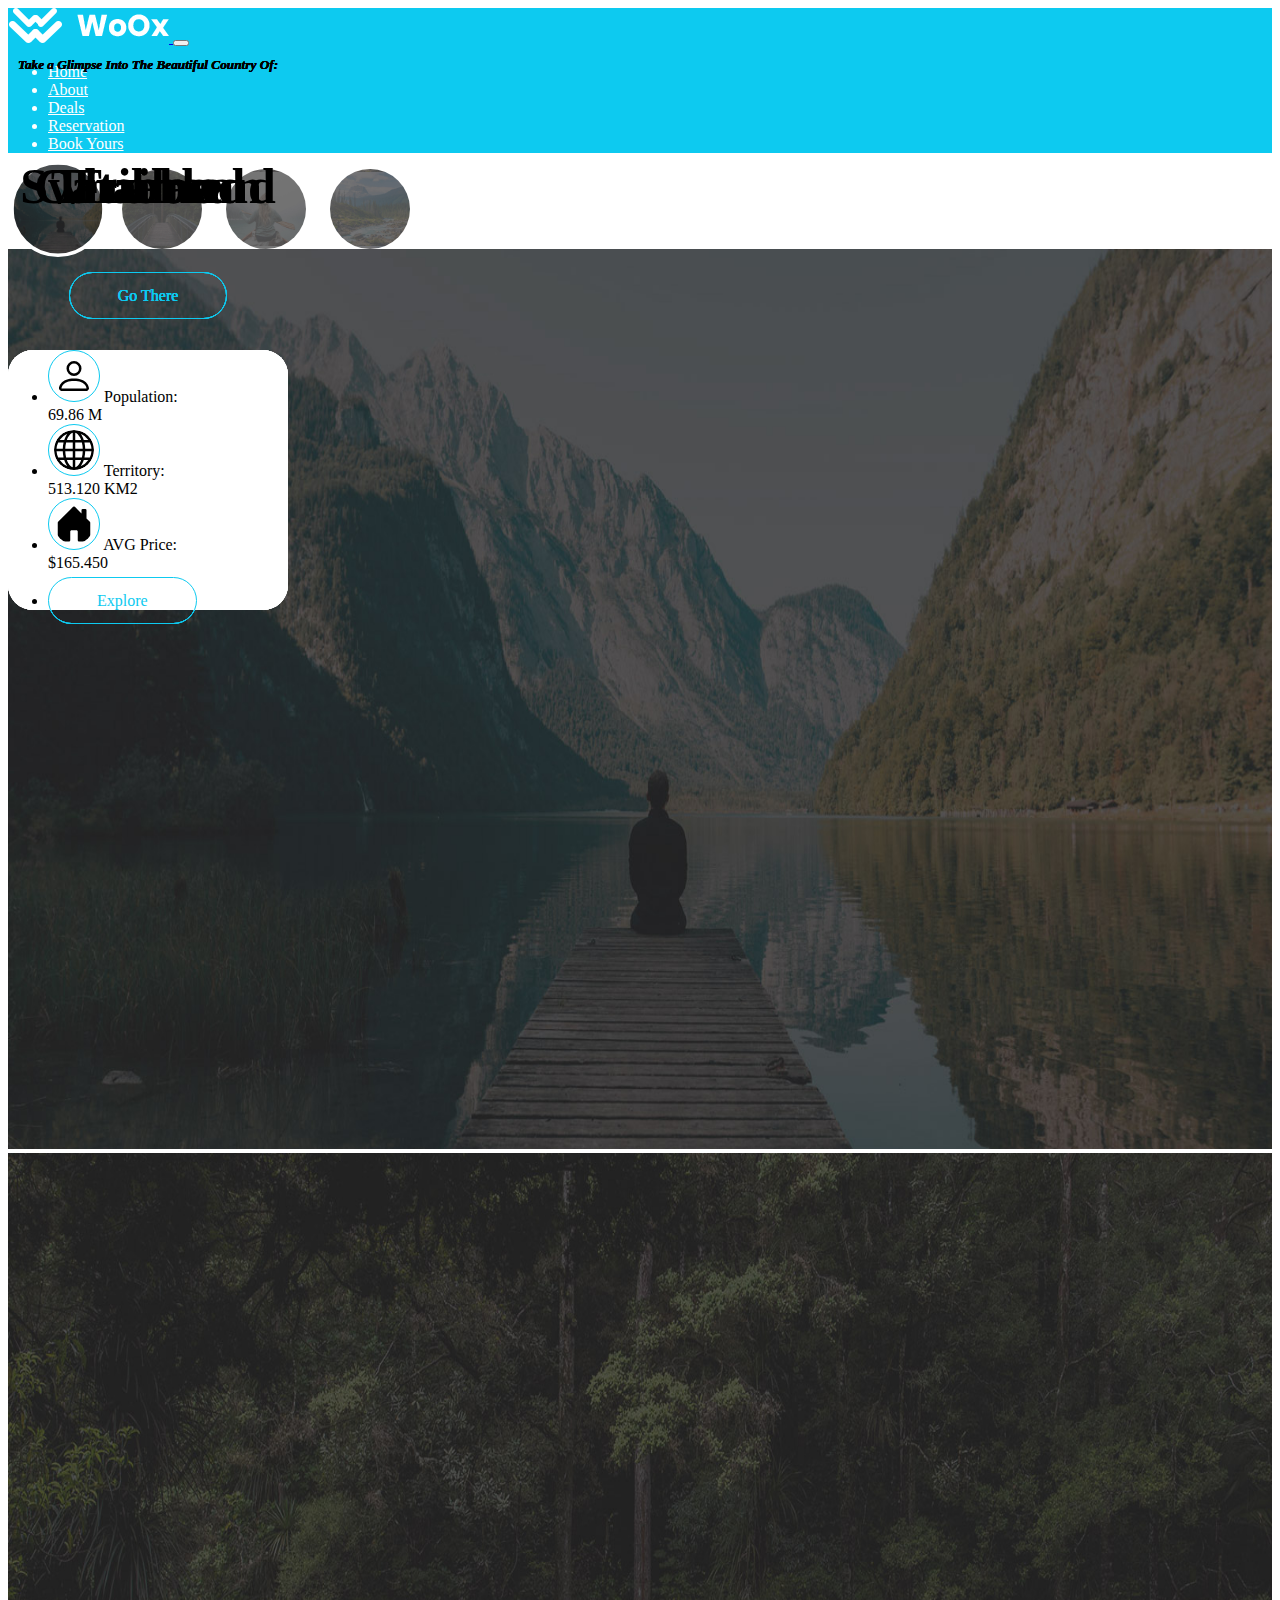
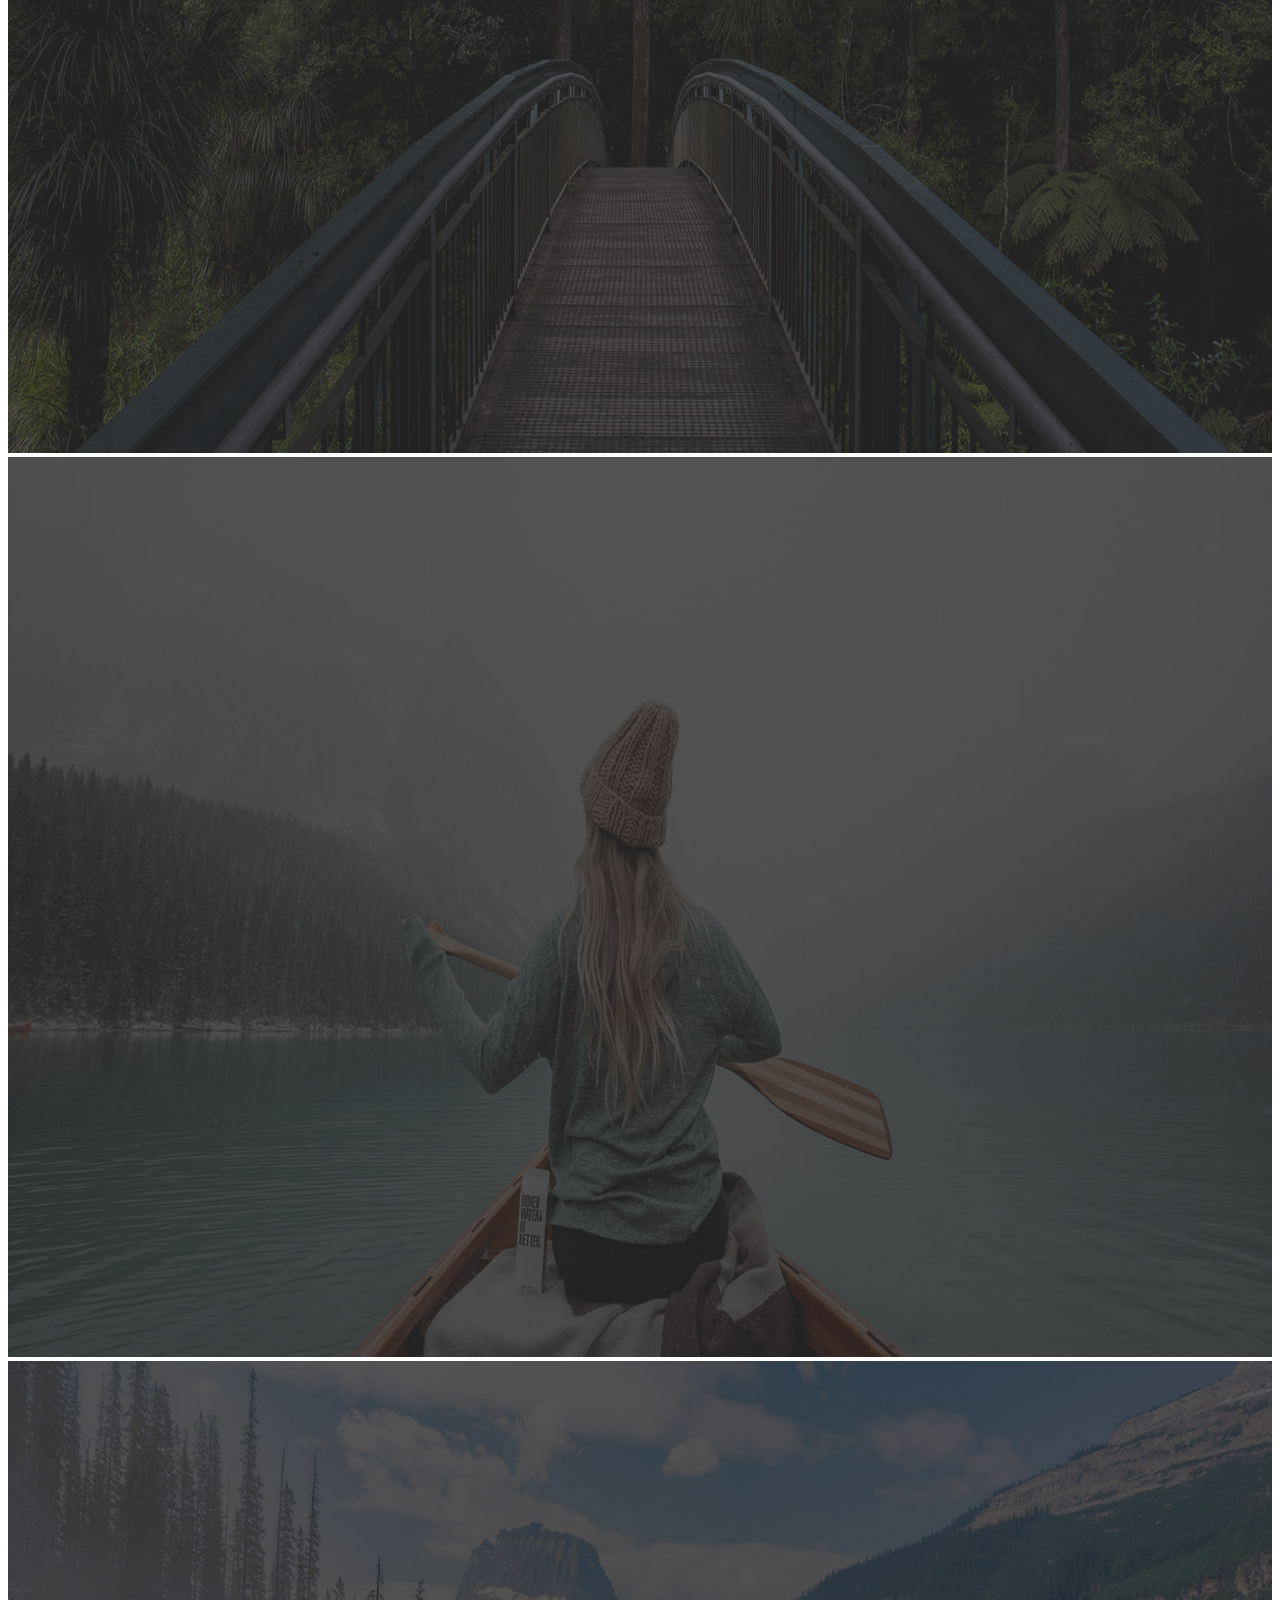
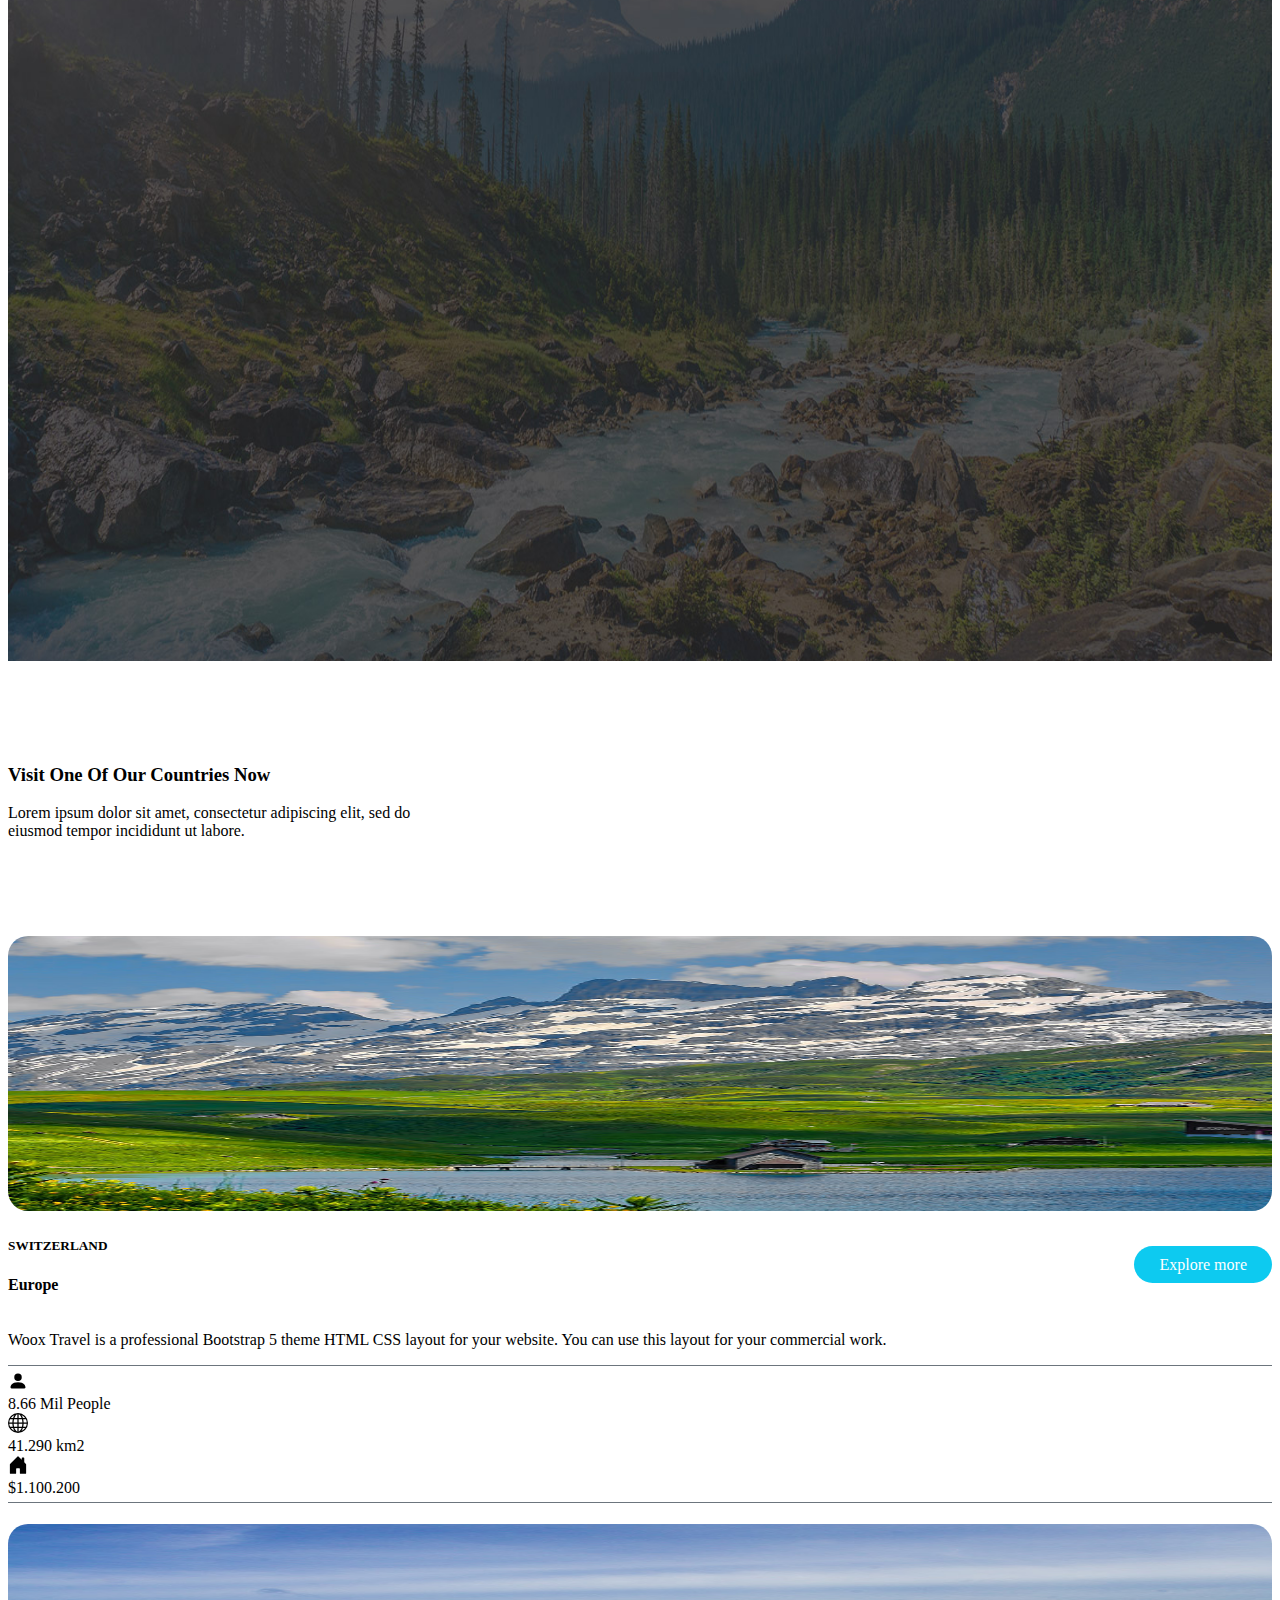
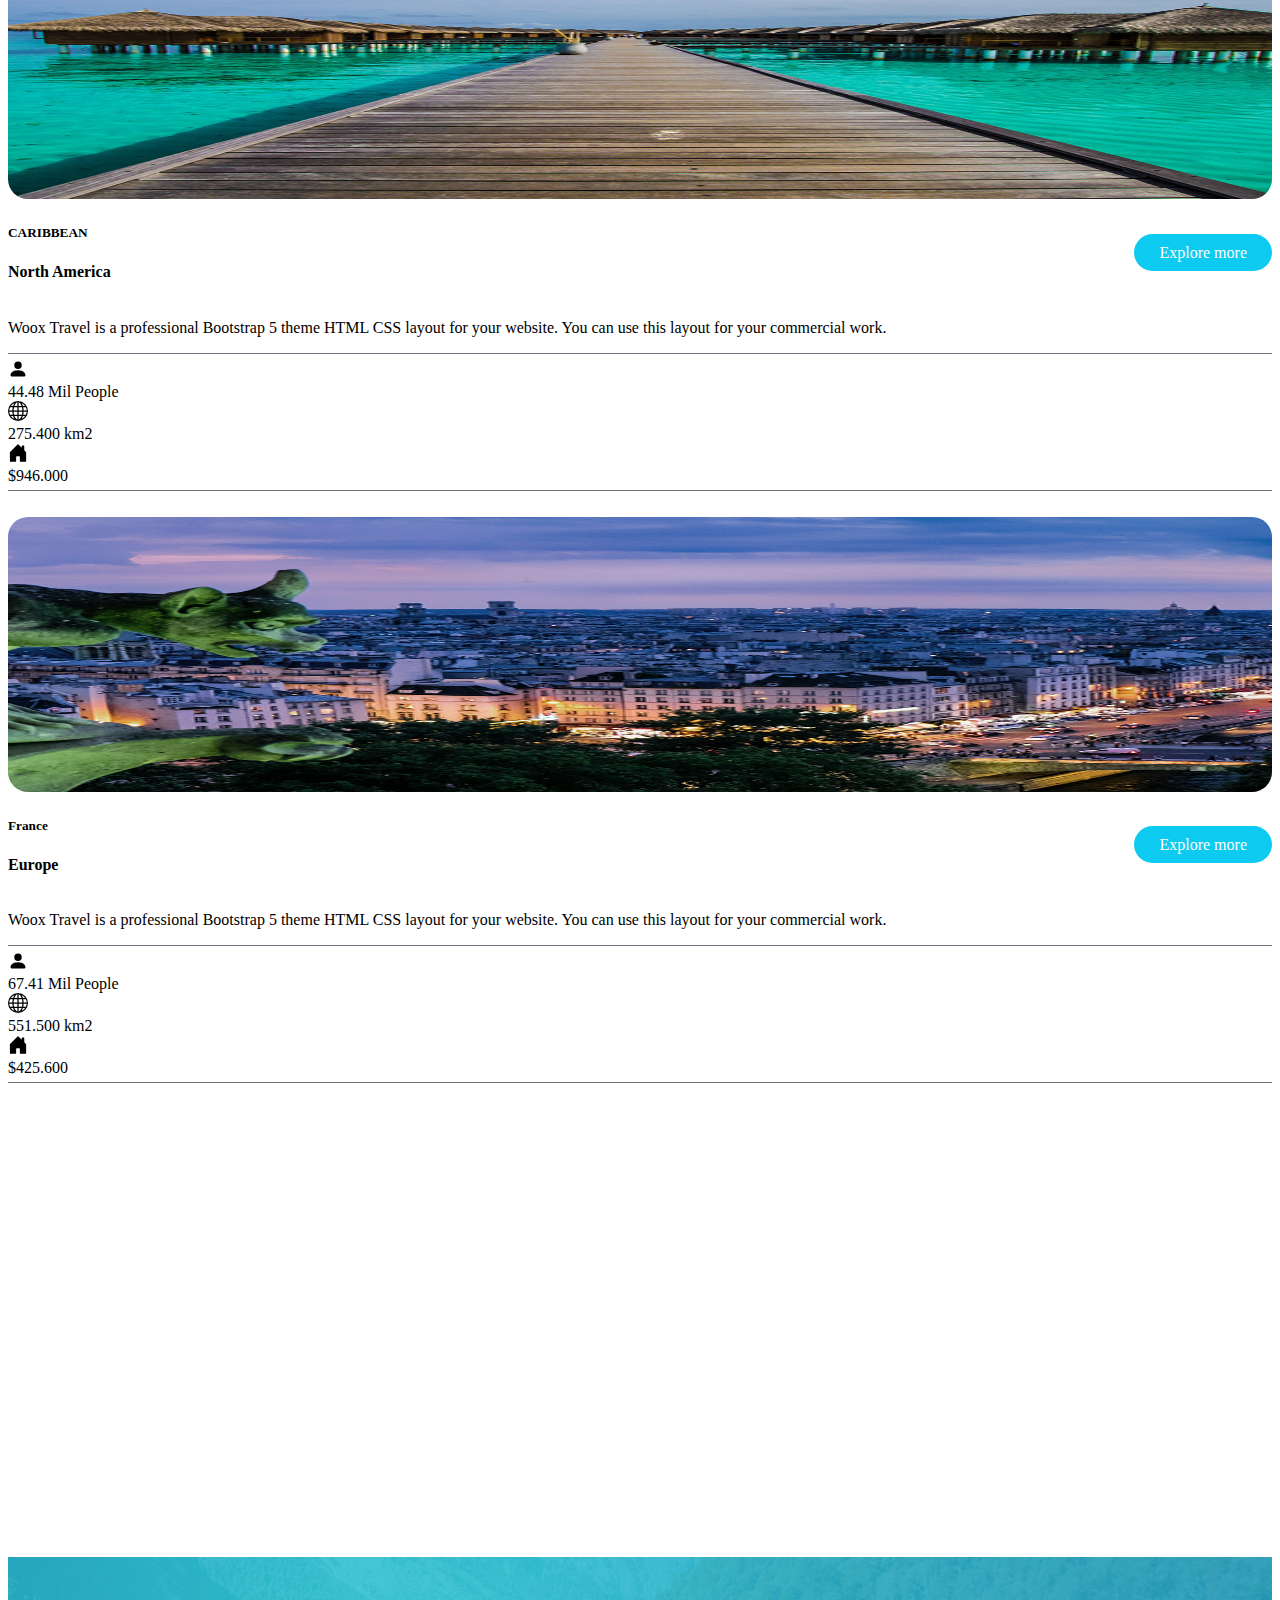
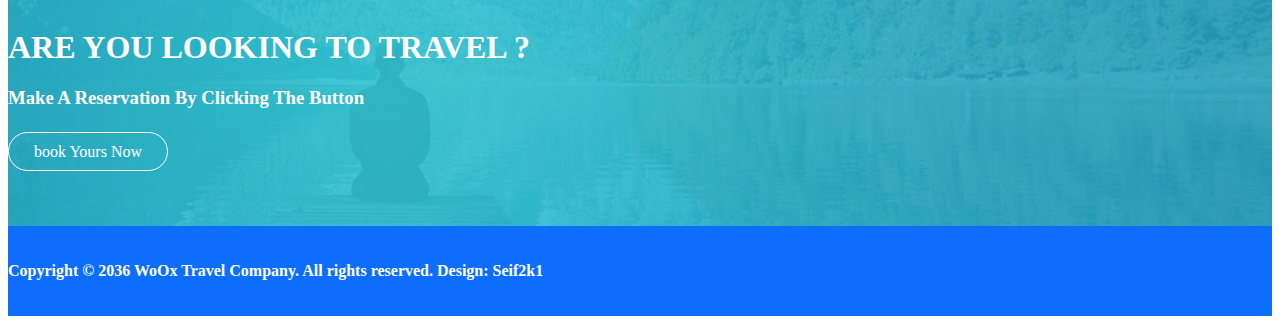
==== index.html @ 2a816105 "Add files via upload" ====
<!DOCTYPE html>
<html lang="en">
<head>
    <meta charset="UTF-8">
    <meta http-equiv="X-UA-Compatible" content="IE=edge">
    <meta name="viewport" content="width=device-width, initial-scale=1.0">
    <link rel="stylesheet" href="style.css">
    <link 
    rel="Shortcut Icon" 
    href="images/twitter.svg" >
    <!-- CSS only -->
    <link href="https://cdn.jsdelivr.net/npm/bootstrap@5.2.3/dist/css/bootstrap.min.css" rel="stylesheet" integrity="sha384-rbsA2VBKQhggwzxH7pPCaAqO46MgnOM80zW1RWuH61DGLwZJEdK2Kadq2F9CUG65" crossorigin="anonymous">
    <title>Document</title>
</head>
<body>

  <!--nav-->



    <!--Navbar-->
  <nav class="navbar navbar-expand-md  py-2" id="seif">

      <div class="container">
          <a href="#" class="navbar-brand text-white">
            <img src="./seif/images/logo.png" alt="">
          </a>
  
          <button class="navbar-toggler" data-bs-toggle="collapse" data-bs-target="#collapse-1">
              <span class="navbar-toggler-icon"></span>
          </button>
  
          <div class="collpase navbar-collapse" id="collapse-1">
              <ul class="navbar-nav ms-auto px-3 text-center">
                  <li class="nav-item me-3"><a href="http://127.0.0.1:5500/index.html" class="nav-link">Home</a></li>
                  <li class="nav-item me-3"><a href="http://127.0.0.1:5500/about.html" class="nav-link">About</a></li>
                  <li class="nav-item me-3"><a href="http://127.0.0.1:5500/deals.html" class="nav-link">Deals</a></li>
                  <li class="nav-item me-3"><a href="http://127.0.0.1:5500/reservation.html" class="nav-link">Reservation</a></li>
                  <li class="nav-item me-3"><a href="http://127.0.0.1:5500/reservation.html" class="nav-link">Book Yours</a></li>
              </ul>
          </div>
      </div>

  </nav>
    <!--End Navbar-->

    <!--Hero-->

  <div class="slider">
    <div id="carouselExampleIndicators" class="carousel slide carousel-fade" data-bs-ride="true">
        <div class="carousel-indicators">
          <button type="button" data-bs-target="#carouselExampleIndicators" data-bs-slide-to="0" style="background-image:url('./seif/images/banner-01.jpg')" class="active" aria-current="true" aria-label="Slide 1"></button>
          <button type="button" data-bs-target="#carouselExampleIndicators" data-bs-slide-to="1" style="background-image:url('./seif/images/banner-02.jpg')" aria-label="Slide 2"></button>
          <button type="button" data-bs-target="#carouselExampleIndicators" data-bs-slide-to="2" style="background-image:url('./seif/images/banner-03.jpg')" aria-label="Slide 3"></button>
          <button type="button" data-bs-target="#carouselExampleIndicators" data-bs-slide-to="3" style="background-image:url('./seif/images/banner-04.jpg')" aria-label="Slide 4"></button>
        </div>
        <div class="carousel-inner">
          <div class="carousel-item active">
            <div class="carousel-caption">
                <section class="hero">
                    <div class="hero-subtitle"><h5>Take a Glimpse Into The Beautiful Country Of:</h5></div>
                    <div class="hero-title"><h2>Caribbean</h2></div>
                    <div class="hero-button"><a href="#">Go There</a></div>
                </section>
                <section class="explore ">
                  <ul class="">
                    <div class="row d-flex  py-2 pe-5 align-items-center justify-content-center ">
                      <div class="col-sm-6 col-6 col-md-6 col-lg-3 py-2 px-1">
                        <li class=" d-flex align-items-center justify-content-center ">
                          <svg xmlns="http://www.w3.org/2000/svg" id="bi-person" width="40" height="40" fill="currentColor" class="bi bi-person text-primary" viewBox="0 0 16 16">
                            <path d="M8 8a3 3 0 1 0 0-6 3 3 0 0 0 0 6Zm2-3a2 2 0 1 1-4 0 2 2 0 0 1 4 0Zm4 8c0 1-1 1-1 1H3s-1 0-1-1 1-4 6-4 6 3 6 4Zm-1-.004c-.001-.246-.154-.986-.832-1.664C11.516 10.68 10.289 10 8 10c-2.29 0-3.516.68-4.168 1.332-.678.678-.83 1.418-.832 1.664h10Z"/>
                          </svg>
                          <label class="form-check-label text-secondary ms-1" for="firstCheckbox">Population: <br />
                            <label class="text-primary">44.8M</label> </label>
                        </li>
                      </div>
                      <div class="col-sm-6 col-6 col-md-6 col-lg-3 py-2 px-1">
                        <li class=" d-flex align-items-center justify-content-center ">
                          <svg xmlns="http://www.w3.org/2000/svg" id="bi-globe" width="40" height="40"  fill="currentColor" class="bi bi-globe text-primary" viewBox="0 0 16 16">
                            <path d="M0 8a8 8 0 1 1 16 0A8 8 0 0 1 0 8zm7.5-6.923c-.67.204-1.335.82-1.887 1.855A7.97 7.97 0 0 0 5.145 4H7.5V1.077zM4.09 4a9.267 9.267 0 0 1 .64-1.539 6.7 6.7 0 0 1 .597-.933A7.025 7.025 0 0 0 2.255 4H4.09zm-.582 3.5c.03-.877.138-1.718.312-2.5H1.674a6.958 6.958 0 0 0-.656 2.5h2.49zM4.847 5a12.5 12.5 0 0 0-.338 2.5H7.5V5H4.847zM8.5 5v2.5h2.99a12.495 12.495 0 0 0-.337-2.5H8.5zM4.51 8.5a12.5 12.5 0 0 0 .337 2.5H7.5V8.5H4.51zm3.99 0V11h2.653c.187-.765.306-1.608.338-2.5H8.5zM5.145 12c.138.386.295.744.468 1.068.552 1.035 1.218 1.65 1.887 1.855V12H5.145zm.182 2.472a6.696 6.696 0 0 1-.597-.933A9.268 9.268 0 0 1 4.09 12H2.255a7.024 7.024 0 0 0 3.072 2.472zM3.82 11a13.652 13.652 0 0 1-.312-2.5h-2.49c.062.89.291 1.733.656 2.5H3.82zm6.853 3.472A7.024 7.024 0 0 0 13.745 12H11.91a9.27 9.27 0 0 1-.64 1.539 6.688 6.688 0 0 1-.597.933zM8.5 12v2.923c.67-.204 1.335-.82 1.887-1.855.173-.324.33-.682.468-1.068H8.5zm3.68-1h2.146c.365-.767.594-1.61.656-2.5h-2.49a13.65 13.65 0 0 1-.312 2.5zm2.802-3.5a6.959 6.959 0 0 0-.656-2.5H12.18c.174.782.282 1.623.312 2.5h2.49zM11.27 2.461c.247.464.462.98.64 1.539h1.835a7.024 7.024 0 0 0-3.072-2.472c.218.284.418.598.597.933zM10.855 4a7.966 7.966 0 0 0-.468-1.068C9.835 1.897 9.17 1.282 8.5 1.077V4h2.355z"/>
                          </svg>
                          <label class="form-check-label text-secondary ms-1" for="firstCheckbox">Territory: <br />
                            <label class="text-primary">275.400 KM2</label> </label>
                        </li>
                      </div>
                      <div class="col-sm-6 col-6 col-md-6 col-lg-3 py-2 px-1">
                        <li class=" d-flex align-items-center justify-content-center">
                          <svg xmlns="http://www.w3.org/2000/svg" id="bi-house-door-fill" width="40" height="40" fill="currentColor" class="bi bi-house-door-fill text-primary" viewBox="0 0 16 16">
                            <path d="M6.5 14.5v-3.505c0-.245.25-.495.5-.495h2c.25 0 .5.25.5.5v3.5a.5.5 0 0 0 .5.5h4a.5.5 0 0 0 .5-.5v-7a.5.5 0 0 0-.146-.354L13 5.793V2.5a.5.5 0 0 0-.5-.5h-1a.5.5 0 0 0-.5.5v1.293L8.354 1.146a.5.5 0 0 0-.708 0l-6 6A.5.5 0 0 0 1.5 7.5v7a.5.5 0 0 0 .5.5h4a.5.5 0 0 0 .5-.5Z"/>
                          </svg>
                          <label class="form-check-label text-secondary mx-2" for="firstCheckbox">AVG Price:
                            <br /> <label class="text-primary">$946.000</label> </label>
                        </li>
                      </div>
                      <div class="col-sm-6 col-6 col-md-6 col-lg-3 py-2 px-1 ">
                        <li class="d-flex align-items-center justify-content-center">
                          <div class="hero-button"><a href="#">Explore</a></div>
                        </li>
                      </div>
                    </div>
                  </ul>
                </section>
            </div>
            <img src="./seif/images/banner-01.jpg" class="d-flex w-100 seif-11 " alt="...">
          </div>

          <div class="carousel-item">
            <div class="carousel-caption">
                <section class="hero">
                    <div class="hero-subtitle"><h5>Take a Glimpse Into The Beautiful Country Of:</h5></div>
                    <div class="hero-title"><h2>Switzerland</h2></div>
                    <div class="hero-button"><a href="#">Go There</a></div>
                </section>
                <section class="explore">
                  <ul class="">
                    <div class="row d-flex justify-content-center align-items-center py-2">
                      <div class="col-sm-6 col-6 col-md-6 col-lg-3 py-2 px-1">
                        <li class=" d-flex align-items-center ">
                          <svg xmlns="http://www.w3.org/2000/svg" width="40" height="40" fill="currentColor" id="bi-person" class="bi bi-person text-primary" viewBox="0 0 16 16">
                            <path d="M8 8a3 3 0 1 0 0-6 3 3 0 0 0 0 6Zm2-3a2 2 0 1 1-4 0 2 2 0 0 1 4 0Zm4 8c0 1-1 1-1 1H3s-1 0-1-1 1-4 6-4 6 3 6 4Zm-1-.004c-.001-.246-.154-.986-.832-1.664C11.516 10.68 10.289 10 8 10c-2.29 0-3.516.68-4.168 1.332-.678.678-.83 1.418-.832 1.664h10Z"/>
                          </svg>
                          <label class="form-check-label text-secondary" for="firstCheckbox">Population: <br />
                            <label class="text-primary">8.66 M</label> </label>
                        </li>
                      </div>
                      <div class="col-sm-6 col-6 col-md-6 col-lg-3 py-2 px-1  ">
                        <li class=" d-flex align-items-center ">
                          <svg xmlns="http://www.w3.org/2000/svg" width="40" height="40"  fill="currentColor" id="bi-globe" class="bi bi-globe text-primary" viewBox="0 0 16 16">
                            <path d="M0 8a8 8 0 1 1 16 0A8 8 0 0 1 0 8zm7.5-6.923c-.67.204-1.335.82-1.887 1.855A7.97 7.97 0 0 0 5.145 4H7.5V1.077zM4.09 4a9.267 9.267 0 0 1 .64-1.539 6.7 6.7 0 0 1 .597-.933A7.025 7.025 0 0 0 2.255 4H4.09zm-.582 3.5c.03-.877.138-1.718.312-2.5H1.674a6.958 6.958 0 0 0-.656 2.5h2.49zM4.847 5a12.5 12.5 0 0 0-.338 2.5H7.5V5H4.847zM8.5 5v2.5h2.99a12.495 12.495 0 0 0-.337-2.5H8.5zM4.51 8.5a12.5 12.5 0 0 0 .337 2.5H7.5V8.5H4.51zm3.99 0V11h2.653c.187-.765.306-1.608.338-2.5H8.5zM5.145 12c.138.386.295.744.468 1.068.552 1.035 1.218 1.65 1.887 1.855V12H5.145zm.182 2.472a6.696 6.696 0 0 1-.597-.933A9.268 9.268 0 0 1 4.09 12H2.255a7.024 7.024 0 0 0 3.072 2.472zM3.82 11a13.652 13.652 0 0 1-.312-2.5h-2.49c.062.89.291 1.733.656 2.5H3.82zm6.853 3.472A7.024 7.024 0 0 0 13.745 12H11.91a9.27 9.27 0 0 1-.64 1.539 6.688 6.688 0 0 1-.597.933zM8.5 12v2.923c.67-.204 1.335-.82 1.887-1.855.173-.324.33-.682.468-1.068H8.5zm3.68-1h2.146c.365-.767.594-1.61.656-2.5h-2.49a13.65 13.65 0 0 1-.312 2.5zm2.802-3.5a6.959 6.959 0 0 0-.656-2.5H12.18c.174.782.282 1.623.312 2.5h2.49zM11.27 2.461c.247.464.462.98.64 1.539h1.835a7.024 7.024 0 0 0-3.072-2.472c.218.284.418.598.597.933zM10.855 4a7.966 7.966 0 0 0-.468-1.068C9.835 1.897 9.17 1.282 8.5 1.077V4h2.355z"/>
                          </svg>
                          <label class="form-check-label text-secondary" for="firstCheckbox">Territory: <br />
                            <label class="text-primary">41.290 KM2</label> </label>
                        </li>
                      </div>
                      <div class="col-sm-6 col-6 col-md-6 col-lg-3 py-2 px-1  ">
                        <li class=" d-flex align-items-center ">
                          <svg xmlns="http://www.w3.org/2000/svg" width="40" height="40" fill="currentColor" id="bi-house-door-fill" class="bi bi-house-door-fill text-primary" viewBox="0 0 16 16">
                            <path d="M6.5 14.5v-3.505c0-.245.25-.495.5-.495h2c.25 0 .5.25.5.5v3.5a.5.5 0 0 0 .5.5h4a.5.5 0 0 0 .5-.5v-7a.5.5 0 0 0-.146-.354L13 5.793V2.5a.5.5 0 0 0-.5-.5h-1a.5.5 0 0 0-.5.5v1.293L8.354 1.146a.5.5 0 0 0-.708 0l-6 6A.5.5 0 0 0 1.5 7.5v7a.5.5 0 0 0 .5.5h4a.5.5 0 0 0 .5-.5Z"/>
                          </svg>
                          <label class="form-check-label text-secondary" for="firstCheckbox">AVG Price:
                            <br /> <label class="text-primary">$1.100.200</label> </label>
                        </li>
                      </div>
                      <div class="col-sm-6 col-6 col-md-6 col-lg-3 py-2 px-1 ">
                        <li class="d-flex align-items-center justify-content-center">
                          <div class="hero-button"><a href="#">Explore</a></div>
                        </li>
                      </div>
                    </div>
                  </ul>
                </section>
            </div>
            <img src="./seif/images/banner-02.jpg" class="d-block w-100 " alt="...">
          </div>

          <div class="carousel-item">
            <div class="carousel-caption">
                <section class="hero">
                    <div class="hero-subtitle"><h5>Take a Glimpse Into The Beautiful Country Of:</h5></div>
                    <div class="hero-title"><h2>France</h2></div>
                    <div class="hero-button"><a href="#">Go There</a></div>
                </section>
                <section class="explore">
                  <ul class="">
                    <div class="row d-flex justify-content-center align-items-center py-2">
                      <div class="col-sm-6 col-6 col-md-6 col-lg-3 py-2 px-1">
                        <li class=" d-flex align-items-center ">
                          <svg xmlns="http://www.w3.org/2000/svg" width="40" height="40" fill="currentColor" id="bi-person" class="bi bi-person text-primary" viewBox="0 0 16 16">
                            <path d="M8 8a3 3 0 1 0 0-6 3 3 0 0 0 0 6Zm2-3a2 2 0 1 1-4 0 2 2 0 0 1 4 0Zm4 8c0 1-1 1-1 1H3s-1 0-1-1 1-4 6-4 6 3 6 4Zm-1-.004c-.001-.246-.154-.986-.832-1.664C11.516 10.68 10.289 10 8 10c-2.29 0-3.516.68-4.168 1.332-.678.678-.83 1.418-.832 1.664h10Z"/>
                          </svg>
                          <label class="form-check-label text-secondary" for="firstCheckbox">Population: <br />
                            <label class="text-primary">67.41 M</label> </label>
                        </li>
                      </div>
                      <div class="col-sm-6 col-6 col-md-6 col-lg-3 py-2 px-1  ">
                        <li class=" d-flex align-items-center ">
                          <svg xmlns="http://www.w3.org/2000/svg" id="bi-globe" width="40" height="40"  fill="currentColor" class="bi bi-globe text-primary" viewBox="0 0 16 16">
                            <path d="M0 8a8 8 0 1 1 16 0A8 8 0 0 1 0 8zm7.5-6.923c-.67.204-1.335.82-1.887 1.855A7.97 7.97 0 0 0 5.145 4H7.5V1.077zM4.09 4a9.267 9.267 0 0 1 .64-1.539 6.7 6.7 0 0 1 .597-.933A7.025 7.025 0 0 0 2.255 4H4.09zm-.582 3.5c.03-.877.138-1.718.312-2.5H1.674a6.958 6.958 0 0 0-.656 2.5h2.49zM4.847 5a12.5 12.5 0 0 0-.338 2.5H7.5V5H4.847zM8.5 5v2.5h2.99a12.495 12.495 0 0 0-.337-2.5H8.5zM4.51 8.5a12.5 12.5 0 0 0 .337 2.5H7.5V8.5H4.51zm3.99 0V11h2.653c.187-.765.306-1.608.338-2.5H8.5zM5.145 12c.138.386.295.744.468 1.068.552 1.035 1.218 1.65 1.887 1.855V12H5.145zm.182 2.472a6.696 6.696 0 0 1-.597-.933A9.268 9.268 0 0 1 4.09 12H2.255a7.024 7.024 0 0 0 3.072 2.472zM3.82 11a13.652 13.652 0 0 1-.312-2.5h-2.49c.062.89.291 1.733.656 2.5H3.82zm6.853 3.472A7.024 7.024 0 0 0 13.745 12H11.91a9.27 9.27 0 0 1-.64 1.539 6.688 6.688 0 0 1-.597.933zM8.5 12v2.923c.67-.204 1.335-.82 1.887-1.855.173-.324.33-.682.468-1.068H8.5zm3.68-1h2.146c.365-.767.594-1.61.656-2.5h-2.49a13.65 13.65 0 0 1-.312 2.5zm2.802-3.5a6.959 6.959 0 0 0-.656-2.5H12.18c.174.782.282 1.623.312 2.5h2.49zM11.27 2.461c.247.464.462.98.64 1.539h1.835a7.024 7.024 0 0 0-3.072-2.472c.218.284.418.598.597.933zM10.855 4a7.966 7.966 0 0 0-.468-1.068C9.835 1.897 9.17 1.282 8.5 1.077V4h2.355z"/>
                          </svg>
                          <label class="form-check-label text-secondary" for="firstCheckbox">Territory: <br />
                            <label class="text-primary">551.500 KM2</label> </label>
                        </li>
                      </div>
                      <div class="col-sm-6 col-6 col-md-6 col-lg-3 py-2 px-1  ">
                        <li class=" d-flex align-items-center ">
                          <svg xmlns="http://www.w3.org/2000/svg" width="40" height="40" fill="currentColor" id="bi-house-door-fill" class="bi bi-house-door-fill text-primary" viewBox="0 0 16 16">
                            <path d="M6.5 14.5v-3.505c0-.245.25-.495.5-.495h2c.25 0 .5.25.5.5v3.5a.5.5 0 0 0 .5.5h4a.5.5 0 0 0 .5-.5v-7a.5.5 0 0 0-.146-.354L13 5.793V2.5a.5.5 0 0 0-.5-.5h-1a.5.5 0 0 0-.5.5v1.293L8.354 1.146a.5.5 0 0 0-.708 0l-6 6A.5.5 0 0 0 1.5 7.5v7a.5.5 0 0 0 .5.5h4a.5.5 0 0 0 .5-.5Z"/>
                          </svg>
                          <label class="form-check-label text-secondary" for="firstCheckbox">AVG Price:
                            <br /> <label class="text-primary">$425.600</label> </label>
                        </li>
                      </div>
                      <div class="col-sm-6 col-6 col-md-6 col-lg-3 py-2 px-1 ">
                        <li class="d-flex align-items-center justify-content-center">
                          <div class="hero-button"><a href="#">Explore</a></div>
                        </li>
                      </div>
                    </div>
                  </ul>
                </section>
            </div>
            <img src="./seif/images/banner-03.jpg" class="d-block w-100" alt="...">
          </div>

          <div class="carousel-item">
            <div class="carousel-caption">
                <section class="hero">
                    <div class="hero-subtitle"><h5>Take a Glimpse Into The Beautiful Country Of:</h5></div>
                    <div class="hero-title"><h2>Thailand</h2></div>
                    <div class="hero-button"><a href="#">Go There</a></div>
                </section>
                <section class="explore ">
                  <ul class="">
                    <div class="row d-flex justify-content-center align-items-center py-2">
                      <div class="col-sm-6 col-6 col-md-6 col-lg-3 py-2 px-1">
                        <li class=" d-flex align-items-center ">
                          <svg xmlns="http://www.w3.org/2000/svg" width="40" height="40" fill="currentColor"  id="bi-person" class="bi bi-person text-primary" viewBox="0 0 16 16">
                            <path d="M8 8a3 3 0 1 0 0-6 3 3 0 0 0 0 6Zm2-3a2 2 0 1 1-4 0 2 2 0 0 1 4 0Zm4 8c0 1-1 1-1 1H3s-1 0-1-1 1-4 6-4 6 3 6 4Zm-1-.004c-.001-.246-.154-.986-.832-1.664C11.516 10.68 10.289 10 8 10c-2.29 0-3.516.68-4.168 1.332-.678.678-.83 1.418-.832 1.664h10Z"/>
                          </svg>
                          <label class="form-check-label text-secondary" for="firstCheckbox">Population: <br />
                            <label class="text-primary">69.86 M</label> </label>
                        </li>
                      </div>
                      <div class="col-sm-6 col-6 col-md-6 col-lg-3 py-2 px-1  ">
                        <li class=" d-flex align-items-center ">
                          <svg xmlns="http://www.w3.org/2000/svg" width="40" height="40"  fill="currentColor" id="bi-globe" class="bi bi-globe text-primary" viewBox="0 0 16 16">
                            <path d="M0 8a8 8 0 1 1 16 0A8 8 0 0 1 0 8zm7.5-6.923c-.67.204-1.335.82-1.887 1.855A7.97 7.97 0 0 0 5.145 4H7.5V1.077zM4.09 4a9.267 9.267 0 0 1 .64-1.539 6.7 6.7 0 0 1 .597-.933A7.025 7.025 0 0 0 2.255 4H4.09zm-.582 3.5c.03-.877.138-1.718.312-2.5H1.674a6.958 6.958 0 0 0-.656 2.5h2.49zM4.847 5a12.5 12.5 0 0 0-.338 2.5H7.5V5H4.847zM8.5 5v2.5h2.99a12.495 12.495 0 0 0-.337-2.5H8.5zM4.51 8.5a12.5 12.5 0 0 0 .337 2.5H7.5V8.5H4.51zm3.99 0V11h2.653c.187-.765.306-1.608.338-2.5H8.5zM5.145 12c.138.386.295.744.468 1.068.552 1.035 1.218 1.65 1.887 1.855V12H5.145zm.182 2.472a6.696 6.696 0 0 1-.597-.933A9.268 9.268 0 0 1 4.09 12H2.255a7.024 7.024 0 0 0 3.072 2.472zM3.82 11a13.652 13.652 0 0 1-.312-2.5h-2.49c.062.89.291 1.733.656 2.5H3.82zm6.853 3.472A7.024 7.024 0 0 0 13.745 12H11.91a9.27 9.27 0 0 1-.64 1.539 6.688 6.688 0 0 1-.597.933zM8.5 12v2.923c.67-.204 1.335-.82 1.887-1.855.173-.324.33-.682.468-1.068H8.5zm3.68-1h2.146c.365-.767.594-1.61.656-2.5h-2.49a13.65 13.65 0 0 1-.312 2.5zm2.802-3.5a6.959 6.959 0 0 0-.656-2.5H12.18c.174.782.282 1.623.312 2.5h2.49zM11.27 2.461c.247.464.462.98.64 1.539h1.835a7.024 7.024 0 0 0-3.072-2.472c.218.284.418.598.597.933zM10.855 4a7.966 7.966 0 0 0-.468-1.068C9.835 1.897 9.17 1.282 8.5 1.077V4h2.355z"/>
                          </svg>
                          <label class="form-check-label text-secondary" for="firstCheckbox">Territory: <br />
                            <label class="text-primary">513.120 KM2</label> </label>
                        </li>
                      </div>
                      <div class="col-sm-6 col-6 col-md-6 col-lg-3 py-2 px-1  ">
                        <li class=" d-flex align-items-center ">
                          <svg xmlns="http://www.w3.org/2000/svg" width="40" height="40" fill="currentColor" id="bi-house-door-fill" class="bi bi-house-door-fill text-primary" viewBox="0 0 16 16">
                            <path d="M6.5 14.5v-3.505c0-.245.25-.495.5-.495h2c.25 0 .5.25.5.5v3.5a.5.5 0 0 0 .5.5h4a.5.5 0 0 0 .5-.5v-7a.5.5 0 0 0-.146-.354L13 5.793V2.5a.5.5 0 0 0-.5-.5h-1a.5.5 0 0 0-.5.5v1.293L8.354 1.146a.5.5 0 0 0-.708 0l-6 6A.5.5 0 0 0 1.5 7.5v7a.5.5 0 0 0 .5.5h4a.5.5 0 0 0 .5-.5Z"/>
                          </svg>
                          <label class="form-check-label text-secondary" for="firstCheckbox">AVG Price:
                            <br /> <label class="text-primary">$165.450</label> </label>
                        </li>
                      </div>
                      <div class="col-sm-6 col-6 col-md-6 col-lg-3 py-2 px-1 ">
                        <li class="d-flex align-items-center justify-content-center">
                          <div class="hero-button"><a href="#">Explore</a></div>
                        </li>
                      </div>
                    </div>
                  </ul>
                </section>
            </div>
            <img src="./seif/images/banner-04.jpg" class="d-block w-100" alt="...">
          </div>
        </div>
      </div>
  </div>

  <section class="countries bg-dark">
  <div class="container">
      <div class="section-one">
        <div class="section-title text-secondary pb-3"><h3>Visit One Of Our Countries Now</h3></div>
        <div class="section-paragraph text-white"><p>Lorem ipsum dolor sit amet, consectetur adipiscing elit, sed do eiusmod tempor incididunt ut labore.</p></div>
      </div>
        <div class="sections d-lg-flex">
          <div class="seif-ed">
            <div class="section-two">
            <div class="country-id d-flex col-sm-12 col-md-12 col-lg-11  " id="seif-one">
            <div class="row">
              <div class="col-sm-12 col-md-5 col-lg-5">
              <div class="image-id">
                <img src="./seif/images/country-01.jpg" alt="">
              </div>
              </div>
              <div class="col-sm-12 col-md-7 col-lg-7">
                <div class="country-information ">
                  <div class="country-name py-3">
                    <div class="name text-white ps-4"><h5 class="text-secondary">SWITZERLAND</h5><h4>Europe</h4></div>
                    <div class="button text-white"><a href="#">Explore more</a></div>
                  </div>
                  <div class="country-paragraph text-secondary py-3 ps-4">
                    <p>
                      Woox Travel is a professional Bootstrap 5 theme HTML CSS layout for your website. You can use this layout for your commercial work.
                    </p>
                  </div>
                  <div class="country-hero ps-4">
                    <div class="row" id="section-two">
                      <div class="col-sm-4 col-md-5 col-lg-4 d-flex align-items-center pb-2">
                        <svg xmlns="http://www.w3.org/2000/svg" width="20" height="20" fill="currentColor" class="bi bi-person-fill text-secondary" viewBox="0 0 16 16">
                          <path d="M3 14s-1 0-1-1 1-4 6-4 6 3 6 4-1 1-1 1H3Zm5-6a3 3 0 1 0 0-6 3 3 0 0 0 0 6Z"/>
                        </svg>
                        <div class="par text-secondary ms-1">8.66 Mil People</div>
                      </div>
                      <div class="col-sm-4 col-md-5 col-lg-4 d-flex align-items-center pb-2">
                      <svg xmlns="http://www.w3.org/2000/svg" width="20" height="20" fill="currentColor" class="bi bi-globe text-secondary" viewBox="0 0 16 16">
                        <path d="M0 8a8 8 0 1 1 16 0A8 8 0 0 1 0 8zm7.5-6.923c-.67.204-1.335.82-1.887 1.855A7.97 7.97 0 0 0 5.145 4H7.5V1.077zM4.09 4a9.267 9.267 0 0 1 .64-1.539 6.7 6.7 0 0 1 .597-.933A7.025 7.025 0 0 0 2.255 4H4.09zm-.582 3.5c.03-.877.138-1.718.312-2.5H1.674a6.958 6.958 0 0 0-.656 2.5h2.49zM4.847 5a12.5 12.5 0 0 0-.338 2.5H7.5V5H4.847zM8.5 5v2.5h2.99a12.495 12.495 0 0 0-.337-2.5H8.5zM4.51 8.5a12.5 12.5 0 0 0 .337 2.5H7.5V8.5H4.51zm3.99 0V11h2.653c.187-.765.306-1.608.338-2.5H8.5zM5.145 12c.138.386.295.744.468 1.068.552 1.035 1.218 1.65 1.887 1.855V12H5.145zm.182 2.472a6.696 6.696 0 0 1-.597-.933A9.268 9.268 0 0 1 4.09 12H2.255a7.024 7.024 0 0 0 3.072 2.472zM3.82 11a13.652 13.652 0 0 1-.312-2.5h-2.49c.062.89.291 1.733.656 2.5H3.82zm6.853 3.472A7.024 7.024 0 0 0 13.745 12H11.91a9.27 9.27 0 0 1-.64 1.539 6.688 6.688 0 0 1-.597.933zM8.5 12v2.923c.67-.204 1.335-.82 1.887-1.855.173-.324.33-.682.468-1.068H8.5zm3.68-1h2.146c.365-.767.594-1.61.656-2.5h-2.49a13.65 13.65 0 0 1-.312 2.5zm2.802-3.5a6.959 6.959 0 0 0-.656-2.5H12.18c.174.782.282 1.623.312 2.5h2.49zM11.27 2.461c.247.464.462.98.64 1.539h1.835a7.024 7.024 0 0 0-3.072-2.472c.218.284.418.598.597.933zM10.855 4a7.966 7.966 0 0 0-.468-1.068C9.835 1.897 9.17 1.282 8.5 1.077V4h2.355z"/>
                      </svg>
                        <div class="par text-secondary ms-1">41.290 km2</div>
                      </div>
                      <div class="col-sm-4 col-md-5 col-lg-4 d-flex align-items-center pb-2">
                      <svg xmlns="http://www.w3.org/2000/svg" width="20" height="20" fill="currentColor" class="bi bi-house-door-fill
                      text-secondary" viewBox="0 0 16 16">
                        <path d="M6.5 14.5v-3.505c0-.245.25-.495.5-.495h2c.25 0 .5.25.5.5v3.5a.5.5 0 0 0 .5.5h4a.5.5 0 0 0 .5-.5v-7a.5.5 0 0 0-.146-.354L13 5.793V2.5a.5.5 0 0 0-.5-.5h-1a.5.5 0 0 0-.5.5v1.293L8.354 1.146a.5.5 0 0 0-.708 0l-6 6A.5.5 0 0 0 1.5 7.5v7a.5.5 0 0 0 .5.5h4a.5.5 0 0 0 .5-.5Z"/>
                      </svg>
                        <div class="par text-secondary ms-1"> $1.100.200</div>
                      </div>
                    </div>
                  </div>
                </div>
              </div>
            </div>
            </div>
            </div>

            <div class="section-three">
              <div class="country-id d-flex col-sm-12 col-md-12 col-lg-11  " id="seif-one">
              <div class="row">
                <div class="col-sm-12 col-md-5 col-lg-5">
                <div class="image-id">
                  <img src="./seif/images/country-02.jpg" alt="">
                </div>
                </div>
                <div class="col-sm-12 col-md-7 col-lg-7">
                  <div class="country-information ">
                    <div class="country-name py-3">
                      <div class="name text-white ps-4"><h5 class="text-secondary">CARIBBEAN</h5><h4>North America</h4></div>
                      <div class="button text-white"><a href="#">Explore more</a></div>
                    </div>
                    <div class="country-paragraph text-secondary py-3 ps-4">
                      <p>
                        Woox Travel is a professional Bootstrap 5 theme HTML CSS layout for your website. You can use this layout for your commercial work.
                      </p>
                    </div>
                    <div class="country-hero ps-4">
                      <div class="row" id="section-three">
                        <div class="col-sm-4 col-md-5 col-lg-4 d-flex align-items-center pb-2">
                          <svg xmlns="http://www.w3.org/2000/svg" width="20" height="20" fill="currentColor" class="bi bi-person-fill text-secondary" viewBox="0 0 16 16">
                            <path d="M3 14s-1 0-1-1 1-4 6-4 6 3 6 4-1 1-1 1H3Zm5-6a3 3 0 1 0 0-6 3 3 0 0 0 0 6Z"/>
                          </svg>
                          <div class="par text-secondary ms-1">44.48 Mil People</div>
                        </div>
                        <div class="col-sm-4 col-md-5 col-lg-4 d-flex align-items-center pb-2">
                        <svg xmlns="http://www.w3.org/2000/svg" width="20" height="20" fill="currentColor" class="bi bi-globe text-secondary" viewBox="0 0 16 16">
                          <path d="M0 8a8 8 0 1 1 16 0A8 8 0 0 1 0 8zm7.5-6.923c-.67.204-1.335.82-1.887 1.855A7.97 7.97 0 0 0 5.145 4H7.5V1.077zM4.09 4a9.267 9.267 0 0 1 .64-1.539 6.7 6.7 0 0 1 .597-.933A7.025 7.025 0 0 0 2.255 4H4.09zm-.582 3.5c.03-.877.138-1.718.312-2.5H1.674a6.958 6.958 0 0 0-.656 2.5h2.49zM4.847 5a12.5 12.5 0 0 0-.338 2.5H7.5V5H4.847zM8.5 5v2.5h2.99a12.495 12.495 0 0 0-.337-2.5H8.5zM4.51 8.5a12.5 12.5 0 0 0 .337 2.5H7.5V8.5H4.51zm3.99 0V11h2.653c.187-.765.306-1.608.338-2.5H8.5zM5.145 12c.138.386.295.744.468 1.068.552 1.035 1.218 1.65 1.887 1.855V12H5.145zm.182 2.472a6.696 6.696 0 0 1-.597-.933A9.268 9.268 0 0 1 4.09 12H2.255a7.024 7.024 0 0 0 3.072 2.472zM3.82 11a13.652 13.652 0 0 1-.312-2.5h-2.49c.062.89.291 1.733.656 2.5H3.82zm6.853 3.472A7.024 7.024 0 0 0 13.745 12H11.91a9.27 9.27 0 0 1-.64 1.539 6.688 6.688 0 0 1-.597.933zM8.5 12v2.923c.67-.204 1.335-.82 1.887-1.855.173-.324.33-.682.468-1.068H8.5zm3.68-1h2.146c.365-.767.594-1.61.656-2.5h-2.49a13.65 13.65 0 0 1-.312 2.5zm2.802-3.5a6.959 6.959 0 0 0-.656-2.5H12.18c.174.782.282 1.623.312 2.5h2.49zM11.27 2.461c.247.464.462.98.64 1.539h1.835a7.024 7.024 0 0 0-3.072-2.472c.218.284.418.598.597.933zM10.855 4a7.966 7.966 0 0 0-.468-1.068C9.835 1.897 9.17 1.282 8.5 1.077V4h2.355z"/>
                        </svg>
                          <div class="par text-secondary ms-1">275.400 km2</div>
                        </div>
                        <div class="col-sm-4 col-md-5 col-lg-4 d-flex align-items-center pb-2">
                        <svg xmlns="http://www.w3.org/2000/svg" width="20" height="20" fill="currentColor" class="bi bi-house-door-fill
                        text-secondary" viewBox="0 0 16 16">
                          <path d="M6.5 14.5v-3.505c0-.245.25-.495.5-.495h2c.25 0 .5.25.5.5v3.5a.5.5 0 0 0 .5.5h4a.5.5 0 0 0 .5-.5v-7a.5.5 0 0 0-.146-.354L13 5.793V2.5a.5.5 0 0 0-.5-.5h-1a.5.5 0 0 0-.5.5v1.293L8.354 1.146a.5.5 0 0 0-.708 0l-6 6A.5.5 0 0 0 1.5 7.5v7a.5.5 0 0 0 .5.5h4a.5.5 0 0 0 .5-.5Z"/>
                        </svg>
                          <div class="par text-secondary ms-1"> $946.000</div>
                        </div>
                      </div>
                    </div>
                  </div>
                </div>
              </div>
              </div>
            </div>

            
            <div class="section-four">
              <div class="country-id d-flex col-sm-12 col-md-12 col-lg-11  " id="seif-one">
              <div class="row">
                <div class="col-sm-12 col-md-5 col-lg-5">
                <div class="image-id">
                  <img src="./seif/images/country-03.jpg" alt="">
                </div>
                </div>
                <div class="col-sm-12 col-md-7 col-lg-7">
                  <div class="country-information ">
                    <div class="country-name py-3">
                      <div class="name text-white ps-4"><h5 class="text-secondary">France</h5><h4>Europe</h4></div>
                      <div class="button text-white"><a href="#">Explore more</a></div>
                    </div>
                    <div class="country-paragraph text-secondary py-3 ps-4">
                      <p>
                        Woox Travel is a professional Bootstrap 5 theme HTML CSS layout for your website. You can use this layout for your commercial work.
                      </p>
                    </div>
                    <div class="country-hero ps-4">
                      <div class="row" id="section-two">
                        <div class="col-sm-4 col-md-5 col-lg-4 d-flex align-items-center pb-2">
                          <svg xmlns="http://www.w3.org/2000/svg" width="20" height="20" fill="currentColor" class="bi bi-person-fill text-secondary" viewBox="0 0 16 16">
                            <path d="M3 14s-1 0-1-1 1-4 6-4 6 3 6 4-1 1-1 1H3Zm5-6a3 3 0 1 0 0-6 3 3 0 0 0 0 6Z"/>
                          </svg>
                          <div class="par text-secondary ms-1">67.41 Mil People</div>
                        </div>
                        <div class="col-sm-4 col-md-5 col-lg-4 d-flex align-items-center pb-2">
                        <svg xmlns="http://www.w3.org/2000/svg" width="20" height="20" fill="currentColor" class="bi bi-globe text-secondary" viewBox="0 0 16 16">
                          <path d="M0 8a8 8 0 1 1 16 0A8 8 0 0 1 0 8zm7.5-6.923c-.67.204-1.335.82-1.887 1.855A7.97 7.97 0 0 0 5.145 4H7.5V1.077zM4.09 4a9.267 9.267 0 0 1 .64-1.539 6.7 6.7 0 0 1 .597-.933A7.025 7.025 0 0 0 2.255 4H4.09zm-.582 3.5c.03-.877.138-1.718.312-2.5H1.674a6.958 6.958 0 0 0-.656 2.5h2.49zM4.847 5a12.5 12.5 0 0 0-.338 2.5H7.5V5H4.847zM8.5 5v2.5h2.99a12.495 12.495 0 0 0-.337-2.5H8.5zM4.51 8.5a12.5 12.5 0 0 0 .337 2.5H7.5V8.5H4.51zm3.99 0V11h2.653c.187-.765.306-1.608.338-2.5H8.5zM5.145 12c.138.386.295.744.468 1.068.552 1.035 1.218 1.65 1.887 1.855V12H5.145zm.182 2.472a6.696 6.696 0 0 1-.597-.933A9.268 9.268 0 0 1 4.09 12H2.255a7.024 7.024 0 0 0 3.072 2.472zM3.82 11a13.652 13.652 0 0 1-.312-2.5h-2.49c.062.89.291 1.733.656 2.5H3.82zm6.853 3.472A7.024 7.024 0 0 0 13.745 12H11.91a9.27 9.27 0 0 1-.64 1.539 6.688 6.688 0 0 1-.597.933zM8.5 12v2.923c.67-.204 1.335-.82 1.887-1.855.173-.324.33-.682.468-1.068H8.5zm3.68-1h2.146c.365-.767.594-1.61.656-2.5h-2.49a13.65 13.65 0 0 1-.312 2.5zm2.802-3.5a6.959 6.959 0 0 0-.656-2.5H12.18c.174.782.282 1.623.312 2.5h2.49zM11.27 2.461c.247.464.462.98.64 1.539h1.835a7.024 7.024 0 0 0-3.072-2.472c.218.284.418.598.597.933zM10.855 4a7.966 7.966 0 0 0-.468-1.068C9.835 1.897 9.17 1.282 8.5 1.077V4h2.355z"/>
                        </svg>
                          <div class="par text-secondary ms-1">551.500 km2</div>
                        </div>
                        <div class="col-sm-4 col-md-5 col-lg-4 d-flex align-items-center pb-2">
                        <svg xmlns="http://www.w3.org/2000/svg" width="20" height="20" fill="currentColor" class="bi bi-house-door-fill
                        text-secondary" viewBox="0 0 16 16">
                          <path d="M6.5 14.5v-3.505c0-.245.25-.495.5-.495h2c.25 0 .5.25.5.5v3.5a.5.5 0 0 0 .5.5h4a.5.5 0 0 0 .5-.5v-7a.5.5 0 0 0-.146-.354L13 5.793V2.5a.5.5 0 0 0-.5-.5h-1a.5.5 0 0 0-.5.5v1.293L8.354 1.146a.5.5 0 0 0-.708 0l-6 6A.5.5 0 0 0 1.5 7.5v7a.5.5 0 0 0 .5.5h4a.5.5 0 0 0 .5-.5Z"/>
                        </svg>
                          <div class="par text-secondary ms-1"> $425.600</div>
                        </div>
                      </div>
                    </div>
                  </div>
                </div>
              </div>
              </div>
              </div>

          </div>
          <div class="col-lg-3 text-center ">
          <iframe src="https://www.google.com/maps/embed?pb=!1m18!1m12!1m3!1d103040.36623093883!2d5.349786792150798!3d36.19060349926969!2m3!1f0!2f0!3f0!3m2!1i1024!2i768!4f13.1!3m3!1m2!1s0x12f3159c5fcafc4b%3A0xb063cfbbd3cadcd5!2zU8OpdGlm!5e0!3m2!1sfr!2sdz!4v1669468502090!5m2!1sfr!2sdz" width="350" height="450" style="border:0;" allowfullscreen="" loading="lazy" referrerpolicy="no-referrer-when-downgrade"></iframe>
          </div>
      </div>

      
      
  </div>
    
    
  </section>
  <!--End Hero-->


  <!--Footer-->
  <footer class="footer">
    <div class="seif-kk">
      <div class="container">
      <div class="main-footer d-lg-flex text-center">
      <div class="text-footer ">
        <h1 class="footer-question">ARE YOU LOOKING TO TRAVEL ?</h1>
        <h3 class="footer-subtitle">Make A Reservation By Clicking The Button</h3>
      </div>
      <div class="button-footer"><a href="#">book Yours Now</a></div>
      </div>
    </div>
    </div>
  </footer>
     <div class="content-footer">
      <div class="container text-center">
        <h4>Copyright © 2036 WoOx Travel Company. All rights reserved.
          Design: Seif2k1
        </h4>
      </div>
     </div>
  <!--End footer-->

    <!-- JavaScript Bundle with Popper -->
    <script src="https://cdn.jsdelivr.net/npm/bootstrap@5.2.3/dist/js/bootstrap.bundle.min.js" integrity="sha384-kenU1KFdBIe4zVF0s0G1M5b4hcpxyD9F7jL+jjXkk+Q2h455rYXK/7HAuoJl+0I4" crossorigin="anonymous"></script>


<script>
</script>
</body>
</html>
---- style.css ----
:root {
    --bs-blue: #0d6efd;
    --bs-indigo: #6610f2;
    --bs-purple: #6f42c1;
    --bs-pink: #d63384;
    --bs-red: #dc3545;
    --bs-orange: #fd7e14;
    --bs-yellow: #ffc107;
    --bs-green: #198754;
    --bs-teal: #20c997;
    --bs-cyan: #0dcaf0;
    --bs-black: #000;
    --bs-white: #fff;
    --bs-gray: #6c757d;
    --bs-gray-dark: #343a40;
    --bs-gray-100: #f8f9fa;
    --bs-gray-200: #e9ecef;
    --bs-gray-300: #dee2e6;
    --bs-gray-400: #ced4da;
    --bs-gray-500: #adb5bd;
    --bs-gray-600: #6c757d;
    --bs-gray-700: #495057;
    --bs-gray-800: #343a40;
    --bs-gray-900: #212529;
    --bs-primary: #0d6efd;
    --bs-secondary: #6c757d;
    --bs-success: #198754;
    --bs-info: #0dcaf0;
    --bs-warning: #ffc107;
    --bs-danger: #dc3545;
    --bs-light: #f8f9fa;
    --bs-dark: #212529;
}
#seif {
    background-color:var(--bs-cyan);
    color:var(--bs-white);
}
#seif ul li a{
    color:var(--bs-white);
    transition: 0.5s;
}
#seif ul li a:hover{
    color:var(--bs-gray);
}
.hero{
    display:flex;
    flex-direction: column;
    align-items: center;
    justify-content: center;
    margin:9% 0;
}
.hero-subtitle{
    font-weight: 900;
    font-style: italic;
    padding:10px;
}
.hero-title h2{
    padding:10px;
    font-size: 50px;
}
.hero-button a{
    text-decoration: none;
    border: 1px solid var(--bs-cyan);
    border-radius: 35px;
    padding:14px 48px;
    color:var(--bs-cyan);
    transition:1s;
}
.hero-button a:hover{
    background-color: var(--bs-cyan);
    color:var(--bs-white);
}
.hero-button{
    margin:20px 0;
}


.carousel-caption{
    position:absolute;
    top:0;
}
.slider img{
    height: calc(100vh - 63px);
}
.explore{
    background-color: var(--bs-white);
    border-radius: 25px;
    justify-content:center; 
    align-items:center;
}
#bi-globe, #bi-person, #bi-house-door-fill{
    scale: 1;
    border:1px solid var(--bs-cyan);
    border-radius:50%;
    padding:5px;
}





.section-one{
    width: 35%;
    padding:80px 0;
}
.image-id img{
    width: 100%;
    height: 275px;
    border-radius:20px;
}
.country-name{
    display:flex;
    align-items:center;
    justify-content:space-between;
}
.country-name .button a{
    text-decoration:none;
    padding:10px 25px;
    border-radius:35px;
    color:var(--bs-white);
    background-color:var(--bs-cyan);
}

.section-three,.section-four{
    margin-bottom: 20px;
}
.section-three{
    margin:10px 0;
    padding:10px 0;
    border-top: 1px solid var(--bs-white) ;
    border-bottom: 1px solid var(--bs-white) ;
}

#section-two,#section-three,#section-four{
    margin:5px 0;
    padding:5px 0;
    border-top: 1px solid var(--bs-secondary);
    border-bottom: 1px solid var(--bs-secondary);
}
.section-footer{
    display:flex;
    justify-content:space-between;
}
.main-footer{
    justify-content:space-between;
    align-items:center;
    padding:50px 0;}
.footer{
    background:url(/seif/images/cta-bg.jpg) no-repeat  top right/cover;
    color:var(--bs-white) ;
}
.button-footer a{
    text-decoration: none;
    border: 1px solid var(--bs-white);
    border-radius: 35px;
    color:var(--bs-white);
    padding:10px 25px;
}

.button-footer a:hover{
    border: 1px solid var(--bs-primary);
    color:var(--bs-primary);
    background-color:var(--bs-white);

}
.button-footer{
    padding:15px 0;
}
.content-footer{
    background-color:var(--bs-primary);
    color:var(--bs-white);
    padding:15px 0;
}

.slider .carousel-indicators button{
    height:50px;
    width:50px;
    margin:0 10px;
    border-radius: 50%;
    background-position: center;
    background-size: cover;
    border:3px solid transparent;
    transition: all 0.5s ease;
    opacity: 0.7;
}
.slider .carousel-indicators button.active {
    border-color: #ffffff;
    opacity: 1;
    transform: scale(1.2);
}
.slider .carousel-indicators button:hover {
    border-color: transparent;
    opacity: 0.8;
    transform: scale(0.8);
}
@media only screen and (min-width:300px){
    .carousel-inner .carousel-item img{
        width: 100%;
        height: 77vh;
    }
}
@media only screen and (min-width:600px){
    .carousel-inner .carousel-item img{
        width: 100%;
        height: 78vh;
    }}
@media only screen and (min-width:700px){
    .carousel-inner .carousel-item img{
        width: 100%;
        height: 78vh;
    }}
@media only screen and (min-width:800px){
    .carousel-inner .carousel-item img{
        width: 100%;
        height: 80vh;
    }}
@media only screen and (min-width:900px){
    .carousel-inner .carousel-item img{
        width: 100%;
        height: 100vh;
    }
        .slider .carousel-indicators button{
            height:80px;
            width:80px;
            margin:0 10px;
            border-radius: 50%;
            background-position: center;
            background-size: cover;
            border:3px solid transparent;
            transition: all 0.5s ease;
            opacity: 0.8;
        }
        .slider .carousel-indicators button.active {
            border-color: #ffffff;
            opacity: 1;
            transform: scale(1.2);
        }
}
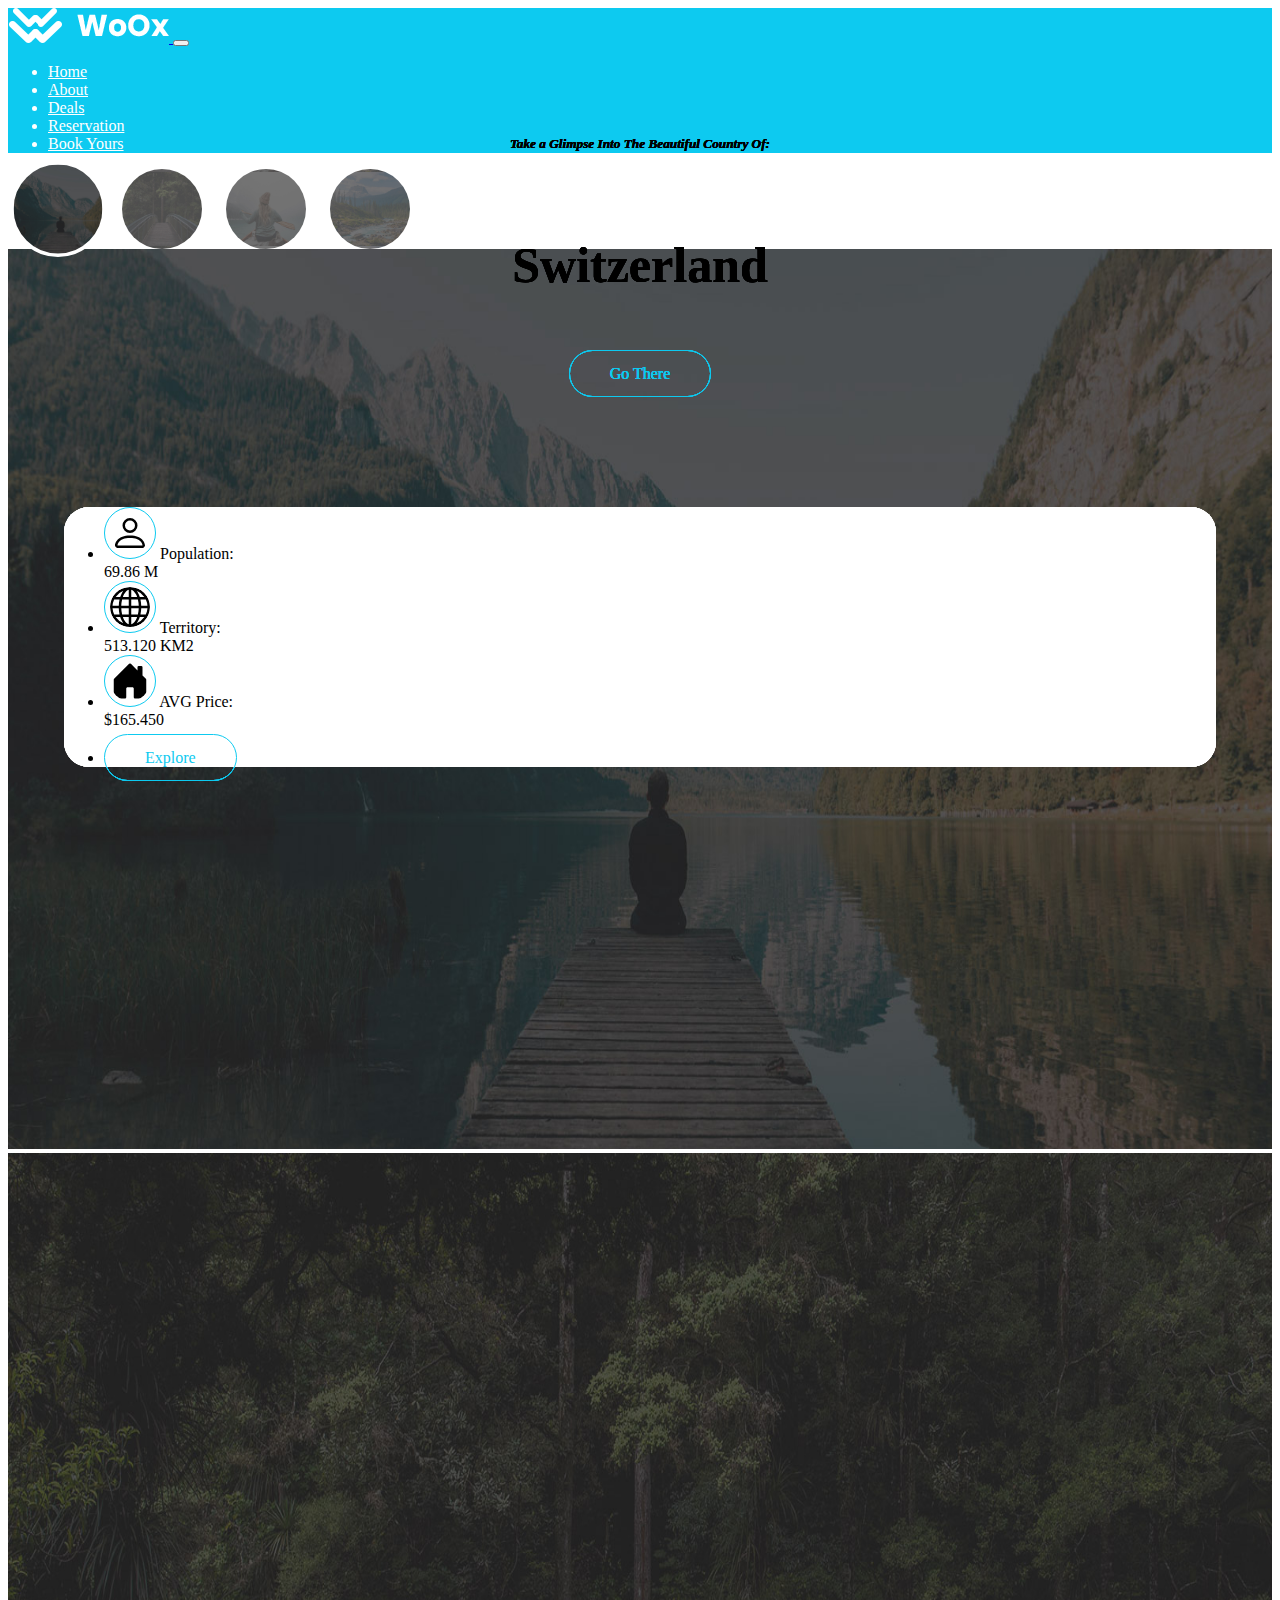
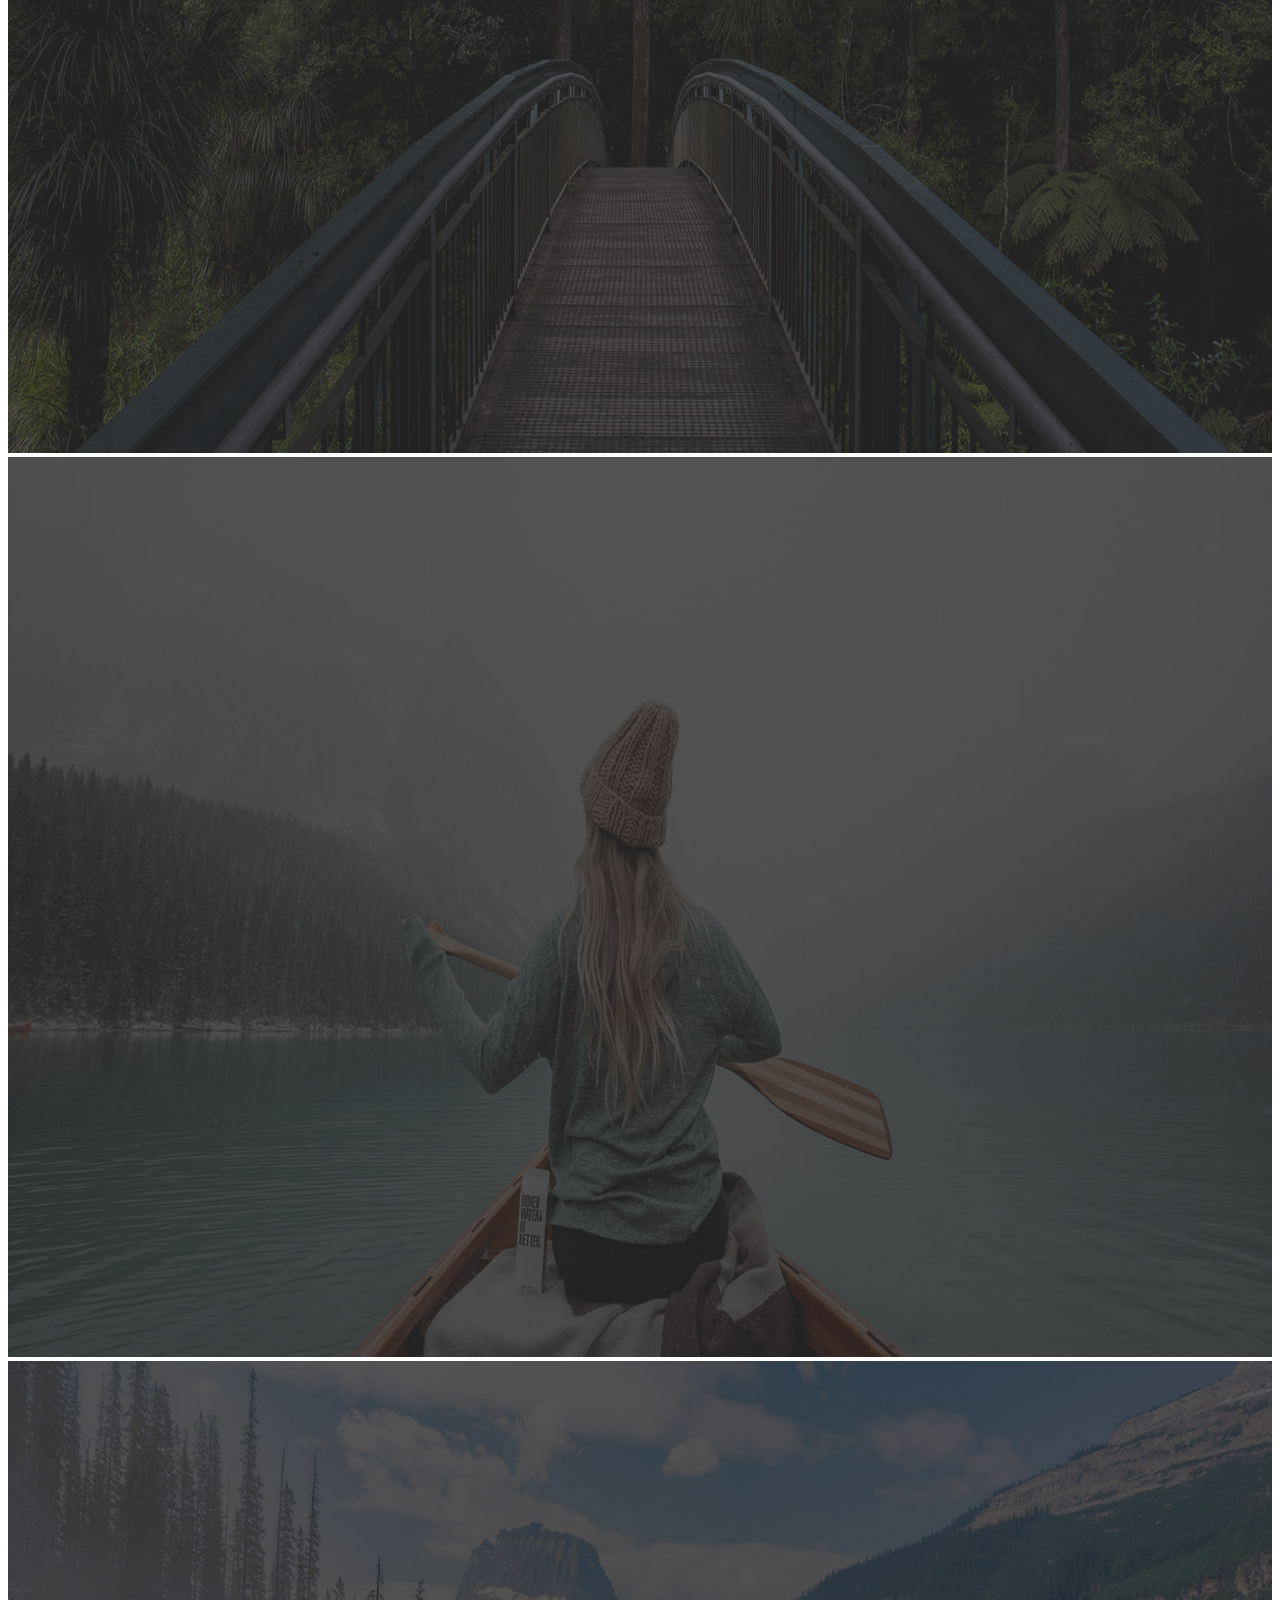
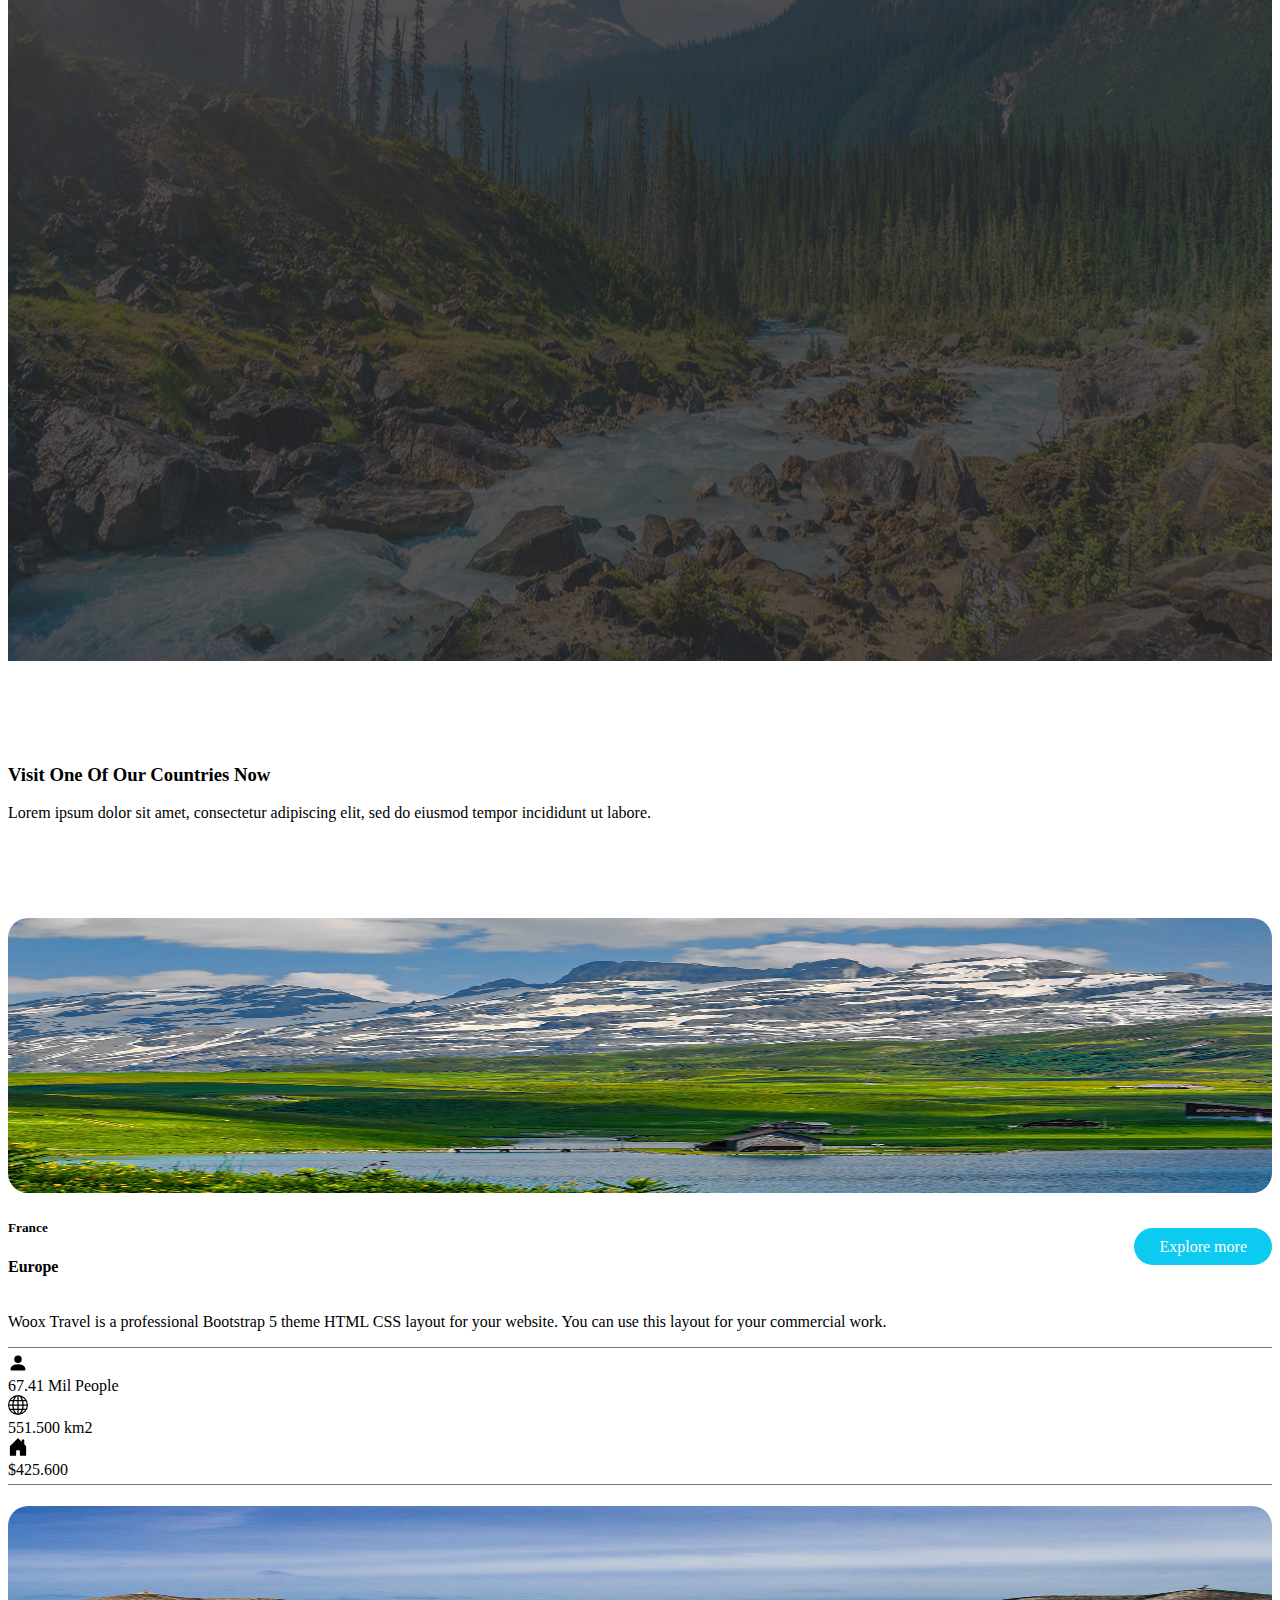
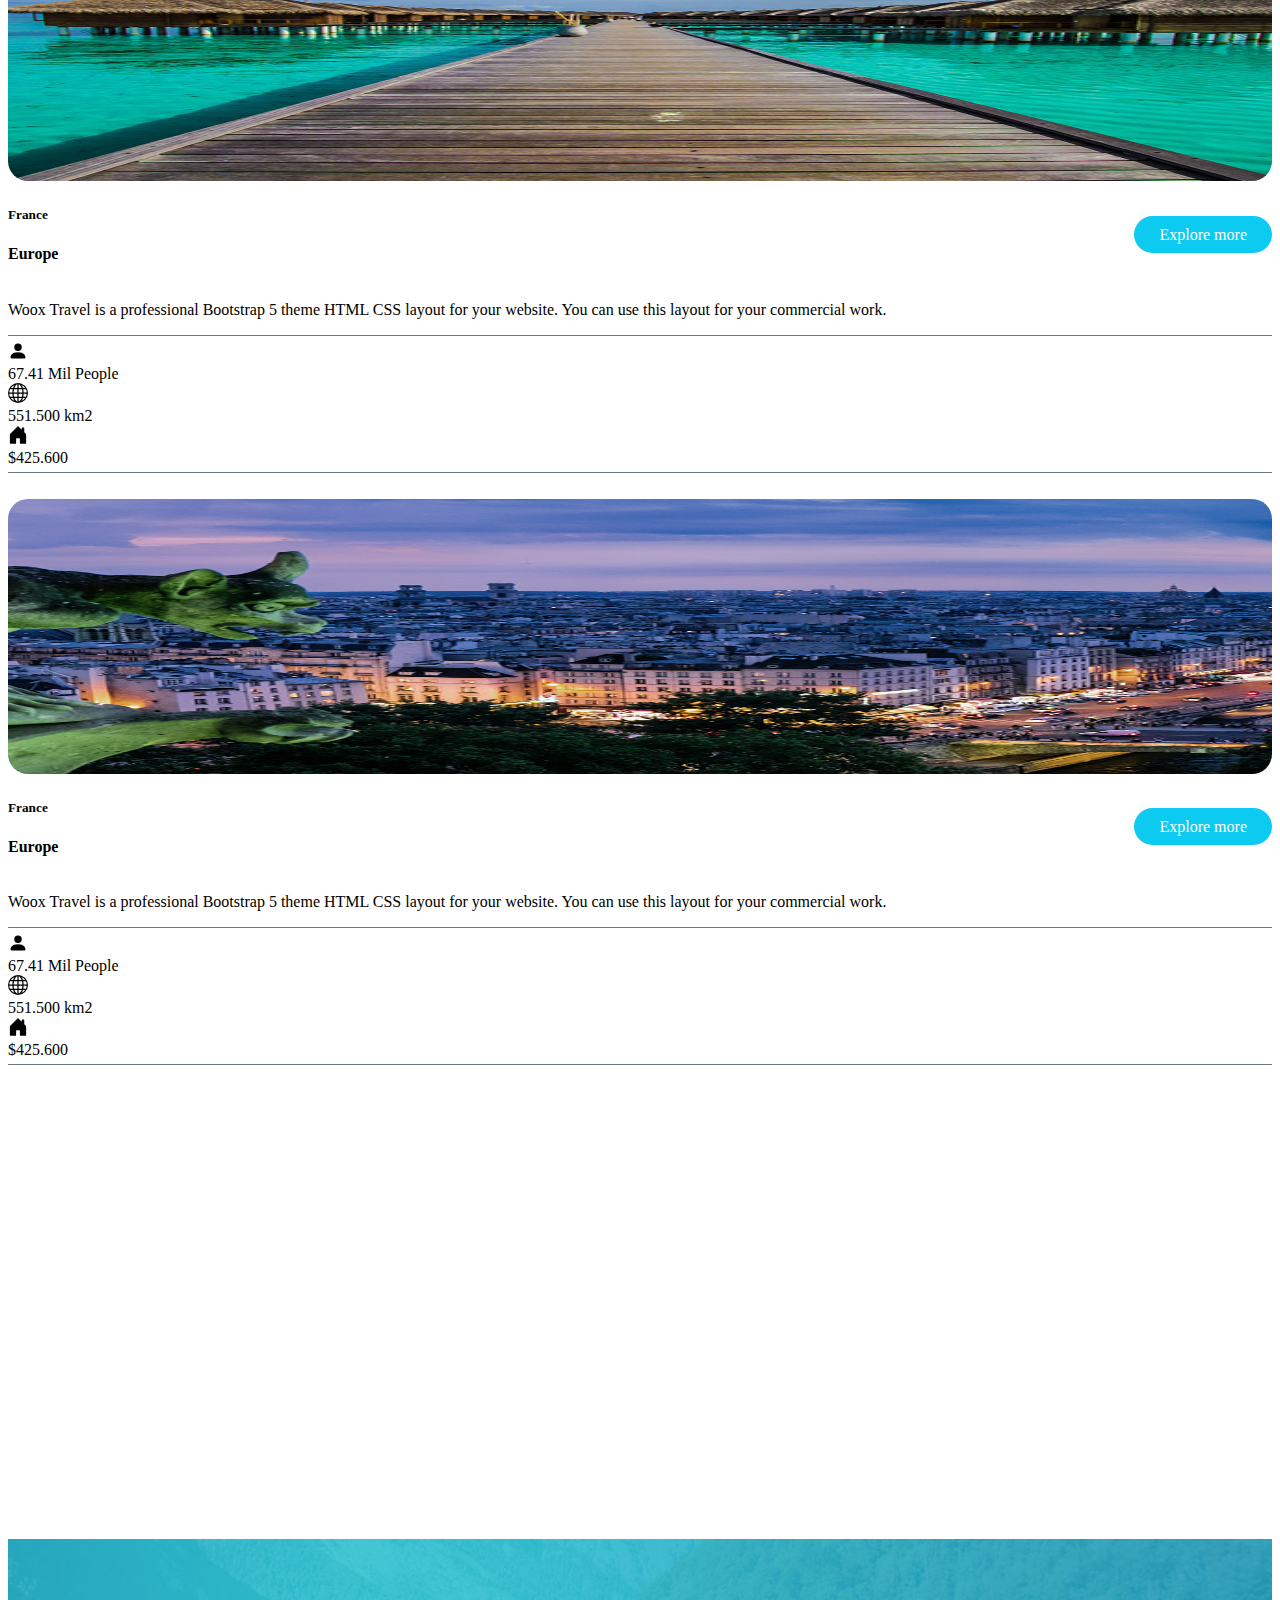
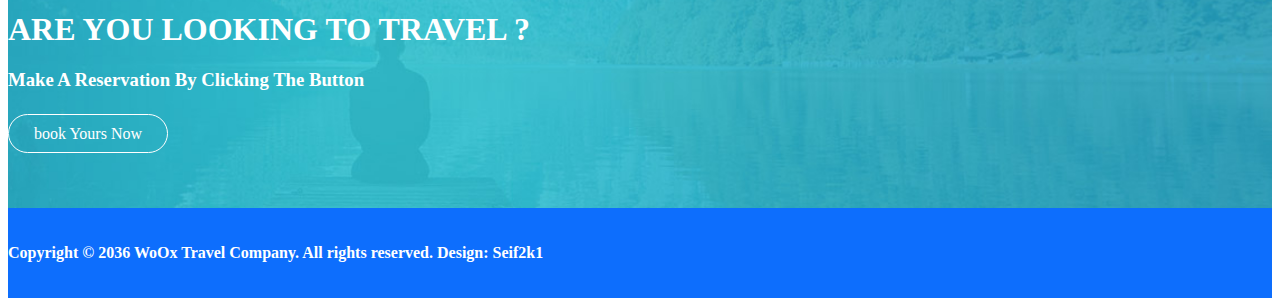
==== commit 9311148a: "Add files via upload" ====
--- a/index.html
+++ b/index.html
@@ -5,7 +5,7 @@
     <meta charset="UTF-8">
     <meta http-equiv="X-UA-Compatible" content="IE=edge">
     <meta name="viewport" content="width=device-width, initial-scale=1.0">
-    <link rel="stylesheet" href="style.css">
+    <link rel="stylesheet" href="./style.css">
     <link 
     rel="Shortcut Icon" 
     href="images/twitter.svg" >
@@ -33,11 +33,11 @@
   
           <div class="collpase navbar-collapse" id="collapse-1">
               <ul class="navbar-nav ms-auto px-3 text-center">
-                  <li class="nav-item me-3"><a href="http://127.0.0.1:5500/index.html" class="nav-link">Home</a></li>
-                  <li class="nav-item me-3"><a href="http://127.0.0.1:5500/about.html" class="nav-link">About</a></li>
-                  <li class="nav-item me-3"><a href="http://127.0.0.1:5500/deals.html" class="nav-link">Deals</a></li>
-                  <li class="nav-item me-3"><a href="http://127.0.0.1:5500/reservation.html" class="nav-link">Reservation</a></li>
-                  <li class="nav-item me-3"><a href="http://127.0.0.1:5500/reservation.html" class="nav-link">Book Yours</a></li>
+                  <li class="nav-item me-3"><a href="./index.html" class="nav-link">Home</a></li>
+                  <li class="nav-item me-3"><a href="./about.html" class="nav-link">About</a></li>
+                  <li class="nav-item me-3"><a href="./deals.html" class="nav-link">Deals</a></li>
+                  <li class="nav-item me-3"><a href="./reservation.html" class="nav-link">Reservation</a></li>
+                  <li class="nav-item me-3"><a href="./reservation.html" class="nav-link">Book Yours</a></li>
               </ul>
           </div>
       </div>
@@ -56,93 +56,94 @@
           <button type="button" data-bs-target="#carouselExampleIndicators" data-bs-slide-to="3" style="background-image:url('./seif/images/banner-04.jpg')" aria-label="Slide 4"></button>
         </div>
         <div class="carousel-inner">
+
           <div class="carousel-item active">
-            <div class="carousel-caption">
-                <section class="hero">
-                    <div class="hero-subtitle"><h5>Take a Glimpse Into The Beautiful Country Of:</h5></div>
-                    <div class="hero-title"><h2>Caribbean</h2></div>
-                    <div class="hero-button"><a href="#">Go There</a></div>
-                </section>
-                <section class="explore ">
-                  <ul class="">
-                    <div class="row d-flex  py-2 pe-5 align-items-center justify-content-center ">
-                      <div class="col-sm-6 col-6 col-md-6 col-lg-3 py-2 px-1">
-                        <li class=" d-flex align-items-center justify-content-center ">
-                          <svg xmlns="http://www.w3.org/2000/svg" id="bi-person" width="40" height="40" fill="currentColor" class="bi bi-person text-primary" viewBox="0 0 16 16">
-                            <path d="M8 8a3 3 0 1 0 0-6 3 3 0 0 0 0 6Zm2-3a2 2 0 1 1-4 0 2 2 0 0 1 4 0Zm4 8c0 1-1 1-1 1H3s-1 0-1-1 1-4 6-4 6 3 6 4Zm-1-.004c-.001-.246-.154-.986-.832-1.664C11.516 10.68 10.289 10 8 10c-2.29 0-3.516.68-4.168 1.332-.678.678-.83 1.418-.832 1.664h10Z"/>
-                          </svg>
-                          <label class="form-check-label text-secondary ms-1" for="firstCheckbox">Population: <br />
-                            <label class="text-primary">44.8M</label> </label>
-                        </li>
-                      </div>
-                      <div class="col-sm-6 col-6 col-md-6 col-lg-3 py-2 px-1">
-                        <li class=" d-flex align-items-center justify-content-center ">
-                          <svg xmlns="http://www.w3.org/2000/svg" id="bi-globe" width="40" height="40"  fill="currentColor" class="bi bi-globe text-primary" viewBox="0 0 16 16">
-                            <path d="M0 8a8 8 0 1 1 16 0A8 8 0 0 1 0 8zm7.5-6.923c-.67.204-1.335.82-1.887 1.855A7.97 7.97 0 0 0 5.145 4H7.5V1.077zM4.09 4a9.267 9.267 0 0 1 .64-1.539 6.7 6.7 0 0 1 .597-.933A7.025 7.025 0 0 0 2.255 4H4.09zm-.582 3.5c.03-.877.138-1.718.312-2.5H1.674a6.958 6.958 0 0 0-.656 2.5h2.49zM4.847 5a12.5 12.5 0 0 0-.338 2.5H7.5V5H4.847zM8.5 5v2.5h2.99a12.495 12.495 0 0 0-.337-2.5H8.5zM4.51 8.5a12.5 12.5 0 0 0 .337 2.5H7.5V8.5H4.51zm3.99 0V11h2.653c.187-.765.306-1.608.338-2.5H8.5zM5.145 12c.138.386.295.744.468 1.068.552 1.035 1.218 1.65 1.887 1.855V12H5.145zm.182 2.472a6.696 6.696 0 0 1-.597-.933A9.268 9.268 0 0 1 4.09 12H2.255a7.024 7.024 0 0 0 3.072 2.472zM3.82 11a13.652 13.652 0 0 1-.312-2.5h-2.49c.062.89.291 1.733.656 2.5H3.82zm6.853 3.472A7.024 7.024 0 0 0 13.745 12H11.91a9.27 9.27 0 0 1-.64 1.539 6.688 6.688 0 0 1-.597.933zM8.5 12v2.923c.67-.204 1.335-.82 1.887-1.855.173-.324.33-.682.468-1.068H8.5zm3.68-1h2.146c.365-.767.594-1.61.656-2.5h-2.49a13.65 13.65 0 0 1-.312 2.5zm2.802-3.5a6.959 6.959 0 0 0-.656-2.5H12.18c.174.782.282 1.623.312 2.5h2.49zM11.27 2.461c.247.464.462.98.64 1.539h1.835a7.024 7.024 0 0 0-3.072-2.472c.218.284.418.598.597.933zM10.855 4a7.966 7.966 0 0 0-.468-1.068C9.835 1.897 9.17 1.282 8.5 1.077V4h2.355z"/>
-                          </svg>
-                          <label class="form-check-label text-secondary ms-1" for="firstCheckbox">Territory: <br />
-                            <label class="text-primary">275.400 KM2</label> </label>
-                        </li>
-                      </div>
-                      <div class="col-sm-6 col-6 col-md-6 col-lg-3 py-2 px-1">
-                        <li class=" d-flex align-items-center justify-content-center">
-                          <svg xmlns="http://www.w3.org/2000/svg" id="bi-house-door-fill" width="40" height="40" fill="currentColor" class="bi bi-house-door-fill text-primary" viewBox="0 0 16 16">
-                            <path d="M6.5 14.5v-3.505c0-.245.25-.495.5-.495h2c.25 0 .5.25.5.5v3.5a.5.5 0 0 0 .5.5h4a.5.5 0 0 0 .5-.5v-7a.5.5 0 0 0-.146-.354L13 5.793V2.5a.5.5 0 0 0-.5-.5h-1a.5.5 0 0 0-.5.5v1.293L8.354 1.146a.5.5 0 0 0-.708 0l-6 6A.5.5 0 0 0 1.5 7.5v7a.5.5 0 0 0 .5.5h4a.5.5 0 0 0 .5-.5Z"/>
-                          </svg>
-                          <label class="form-check-label text-secondary mx-2" for="firstCheckbox">AVG Price:
-                            <br /> <label class="text-primary">$946.000</label> </label>
-                        </li>
-                      </div>
-                      <div class="col-sm-6 col-6 col-md-6 col-lg-3 py-2 px-1 ">
-                        <li class="d-flex align-items-center justify-content-center">
-                          <div class="hero-button"><a href="#">Explore</a></div>
-                        </li>
-                      </div>
-                    </div>
-                  </ul>
-                </section>
-            </div>
-            <img src="./seif/images/banner-01.jpg" class="d-flex w-100 seif-11 " alt="...">
-          </div>
-
-          <div class="carousel-item">
-            <div class="carousel-caption">
+            <div class="carousel-caption" style="left:5%;right:5%;">
                 <section class="hero">
                     <div class="hero-subtitle"><h5>Take a Glimpse Into The Beautiful Country Of:</h5></div>
                     <div class="hero-title"><h2>Switzerland</h2></div>
                     <div class="hero-button"><a href="#">Go There</a></div>
                 </section>
-                <section class="explore">
-                  <ul class="">
+                <section class="explore container-fliud">
+                  <ul class="container">
                     <div class="row d-flex justify-content-center align-items-center py-2">
-                      <div class="col-sm-6 col-6 col-md-6 col-lg-3 py-2 px-1">
-                        <li class=" d-flex align-items-center ">
-                          <svg xmlns="http://www.w3.org/2000/svg" width="40" height="40" fill="currentColor" id="bi-person" class="bi bi-person text-primary" viewBox="0 0 16 16">
+                      <div class="d-flex align-items-center justify-content-center col-sm-6 col-6 col-md-6 col-lg-3 py-2 px-1">
+                        <li class=" d-flex align-items-center ">
+                          <svg xmlns="http://www.w3.org/2000/svg" width="40" height="40" fill="currentColor" id="bi-person" class="bi bi-person text-primary me-2" viewBox="0 0 16 16">
+                            <path d="M8 8a3 3 0 1 0 0-6 3 3 0 0 0 0 6Zm2-3a2 2 0 1 1-4 0 2 2 0 0 1 4 0Zm4 8c0 1-1 1-1 1H3s-1 0-1-1 1-4 6-4 6 3 6 4Zm-1-.004c-.001-.246-.154-.986-.832-1.664C11.516 10.68 10.289 10 8 10c-2.29 0-3.516.68-4.168 1.332-.678.678-.83 1.418-.832 1.664h10Z"/>
+                          </svg>
+                          <label class="form-check-label text-secondary" for="firstCheckbox">Population: <br />
+                            <label class="text-primary">44.48 M</label> </label>
+                        </li>
+                      </div>
+                      <div class="d-flex align-items-center justify-content-center col-sm-6 col-6 col-md-6 col-lg-3 py-2 px-1  ">
+                        <li class=" d-flex align-items-center ">
+                          <svg xmlns="http://www.w3.org/2000/svg" width="40" height="40"  fill="currentColor" id="bi-globe" class="bi bi-globe text-primary me-2" viewBox="0 0 16 16">
+                            <path d="M0 8a8 8 0 1 1 16 0A8 8 0 0 1 0 8zm7.5-6.923c-.67.204-1.335.82-1.887 1.855A7.97 7.97 0 0 0 5.145 4H7.5V1.077zM4.09 4a9.267 9.267 0 0 1 .64-1.539 6.7 6.7 0 0 1 .597-.933A7.025 7.025 0 0 0 2.255 4H4.09zm-.582 3.5c.03-.877.138-1.718.312-2.5H1.674a6.958 6.958 0 0 0-.656 2.5h2.49zM4.847 5a12.5 12.5 0 0 0-.338 2.5H7.5V5H4.847zM8.5 5v2.5h2.99a12.495 12.495 0 0 0-.337-2.5H8.5zM4.51 8.5a12.5 12.5 0 0 0 .337 2.5H7.5V8.5H4.51zm3.99 0V11h2.653c.187-.765.306-1.608.338-2.5H8.5zM5.145 12c.138.386.295.744.468 1.068.552 1.035 1.218 1.65 1.887 1.855V12H5.145zm.182 2.472a6.696 6.696 0 0 1-.597-.933A9.268 9.268 0 0 1 4.09 12H2.255a7.024 7.024 0 0 0 3.072 2.472zM3.82 11a13.652 13.652 0 0 1-.312-2.5h-2.49c.062.89.291 1.733.656 2.5H3.82zm6.853 3.472A7.024 7.024 0 0 0 13.745 12H11.91a9.27 9.27 0 0 1-.64 1.539 6.688 6.688 0 0 1-.597.933zM8.5 12v2.923c.67-.204 1.335-.82 1.887-1.855.173-.324.33-.682.468-1.068H8.5zm3.68-1h2.146c.365-.767.594-1.61.656-2.5h-2.49a13.65 13.65 0 0 1-.312 2.5zm2.802-3.5a6.959 6.959 0 0 0-.656-2.5H12.18c.174.782.282 1.623.312 2.5h2.49zM11.27 2.461c.247.464.462.98.64 1.539h1.835a7.024 7.024 0 0 0-3.072-2.472c.218.284.418.598.597.933zM10.855 4a7.966 7.966 0 0 0-.468-1.068C9.835 1.897 9.17 1.282 8.5 1.077V4h2.355z"/>
+                          </svg>
+                          <label class="form-check-label text-secondary" for="firstCheckbox">Territory: <br />
+                            <label class="text-primary">275.400 KM2</label> </label>
+                        </li>
+                      </div>
+                      <div class="d-flex align-items-center justify-content-center col-sm-6 col-6 col-md-6 col-lg-3 py-2 px-1  ">
+                        <li class=" d-flex align-items-center ">
+                          <svg xmlns="http://www.w3.org/2000/svg" width="40" height="40" fill="currentColor" id="bi-house-door-fill" class="bi bi-house-door-fill text-primary me-2" viewBox="0 0 16 16">
+                            <path d="M6.5 14.5v-3.505c0-.245.25-.495.5-.495h2c.25 0 .5.25.5.5v3.5a.5.5 0 0 0 .5.5h4a.5.5 0 0 0 .5-.5v-7a.5.5 0 0 0-.146-.354L13 5.793V2.5a.5.5 0 0 0-.5-.5h-1a.5.5 0 0 0-.5.5v1.293L8.354 1.146a.5.5 0 0 0-.708 0l-6 6A.5.5 0 0 0 1.5 7.5v7a.5.5 0 0 0 .5.5h4a.5.5 0 0 0 .5-.5Z"/>
+                          </svg>
+                          <label class="form-check-label text-secondary" for="firstCheckbox">AVG Price:
+                            <br /> <label class="text-primary">$946.000</label> </label>
+                        </li>
+                      </div>
+                      <div class="d-flex align-items-center justify-content-center col-sm-6 col-6 col-md-6 col-lg-3 py-2 px-1 ">
+                        <li class="d-flex align-items-center justify-content-center">
+                          <div class="hero-button"><a href="#">Explore</a></div>
+                        </li>
+                      </div>
+                    </div>
+                  </ul>
+                </section>
+            </div>
+            <img src="./seif/images/banner-01.jpg" class="d-block w-100 " alt="...">
+          </div>
+          
+          <div class="carousel-item">
+            <div class="carousel-caption" style="left:5%;right:5%;">
+                <section class="hero">
+                    <div class="hero-subtitle"><h5>Take a Glimpse Into The Beautiful Country Of:</h5></div>
+                    <div class="hero-title"><h2>Switzerland</h2></div>
+                    <div class="hero-button"><a href="#">Go There</a></div>
+                </section>
+                <section class="explore container-fliud">
+                  <ul class="container">
+                    <div class="row d-flex justify-content-center align-items-center py-2">
+                      <div class="d-flex align-items-center justify-content-center col-sm-6 col-6 col-md-6 col-lg-3 py-2 px-1">
+                        <li class=" d-flex align-items-center ">
+                          <svg xmlns="http://www.w3.org/2000/svg" width="40" height="40" fill="currentColor" id="bi-person" class="bi bi-person text-primary me-2" viewBox="0 0 16 16">
                             <path d="M8 8a3 3 0 1 0 0-6 3 3 0 0 0 0 6Zm2-3a2 2 0 1 1-4 0 2 2 0 0 1 4 0Zm4 8c0 1-1 1-1 1H3s-1 0-1-1 1-4 6-4 6 3 6 4Zm-1-.004c-.001-.246-.154-.986-.832-1.664C11.516 10.68 10.289 10 8 10c-2.29 0-3.516.68-4.168 1.332-.678.678-.83 1.418-.832 1.664h10Z"/>
                           </svg>
                           <label class="form-check-label text-secondary" for="firstCheckbox">Population: <br />
                             <label class="text-primary">8.66 M</label> </label>
                         </li>
                       </div>
-                      <div class="col-sm-6 col-6 col-md-6 col-lg-3 py-2 px-1  ">
-                        <li class=" d-flex align-items-center ">
-                          <svg xmlns="http://www.w3.org/2000/svg" width="40" height="40"  fill="currentColor" id="bi-globe" class="bi bi-globe text-primary" viewBox="0 0 16 16">
+                      <div class="d-flex align-items-center justify-content-center col-sm-6 col-6 col-md-6 col-lg-3 py-2 px-1  ">
+                        <li class=" d-flex align-items-center ">
+                          <svg xmlns="http://www.w3.org/2000/svg" width="40" height="40"  fill="currentColor" id="bi-globe" class="bi bi-globe text-primary me-2" viewBox="0 0 16 16">
                             <path d="M0 8a8 8 0 1 1 16 0A8 8 0 0 1 0 8zm7.5-6.923c-.67.204-1.335.82-1.887 1.855A7.97 7.97 0 0 0 5.145 4H7.5V1.077zM4.09 4a9.267 9.267 0 0 1 .64-1.539 6.7 6.7 0 0 1 .597-.933A7.025 7.025 0 0 0 2.255 4H4.09zm-.582 3.5c.03-.877.138-1.718.312-2.5H1.674a6.958 6.958 0 0 0-.656 2.5h2.49zM4.847 5a12.5 12.5 0 0 0-.338 2.5H7.5V5H4.847zM8.5 5v2.5h2.99a12.495 12.495 0 0 0-.337-2.5H8.5zM4.51 8.5a12.5 12.5 0 0 0 .337 2.5H7.5V8.5H4.51zm3.99 0V11h2.653c.187-.765.306-1.608.338-2.5H8.5zM5.145 12c.138.386.295.744.468 1.068.552 1.035 1.218 1.65 1.887 1.855V12H5.145zm.182 2.472a6.696 6.696 0 0 1-.597-.933A9.268 9.268 0 0 1 4.09 12H2.255a7.024 7.024 0 0 0 3.072 2.472zM3.82 11a13.652 13.652 0 0 1-.312-2.5h-2.49c.062.89.291 1.733.656 2.5H3.82zm6.853 3.472A7.024 7.024 0 0 0 13.745 12H11.91a9.27 9.27 0 0 1-.64 1.539 6.688 6.688 0 0 1-.597.933zM8.5 12v2.923c.67-.204 1.335-.82 1.887-1.855.173-.324.33-.682.468-1.068H8.5zm3.68-1h2.146c.365-.767.594-1.61.656-2.5h-2.49a13.65 13.65 0 0 1-.312 2.5zm2.802-3.5a6.959 6.959 0 0 0-.656-2.5H12.18c.174.782.282 1.623.312 2.5h2.49zM11.27 2.461c.247.464.462.98.64 1.539h1.835a7.024 7.024 0 0 0-3.072-2.472c.218.284.418.598.597.933zM10.855 4a7.966 7.966 0 0 0-.468-1.068C9.835 1.897 9.17 1.282 8.5 1.077V4h2.355z"/>
                           </svg>
                           <label class="form-check-label text-secondary" for="firstCheckbox">Territory: <br />
                             <label class="text-primary">41.290 KM2</label> </label>
                         </li>
                       </div>
-                      <div class="col-sm-6 col-6 col-md-6 col-lg-3 py-2 px-1  ">
-                        <li class=" d-flex align-items-center ">
-                          <svg xmlns="http://www.w3.org/2000/svg" width="40" height="40" fill="currentColor" id="bi-house-door-fill" class="bi bi-house-door-fill text-primary" viewBox="0 0 16 16">
+                      <div class="d-flex align-items-center justify-content-center col-sm-6 col-6 col-md-6 col-lg-3 py-2 px-1  ">
+                        <li class=" d-flex align-items-center ">
+                          <svg xmlns="http://www.w3.org/2000/svg" width="40" height="40" fill="currentColor" id="bi-house-door-fill" class="bi bi-house-door-fill text-primary me-2" viewBox="0 0 16 16">
                             <path d="M6.5 14.5v-3.505c0-.245.25-.495.5-.495h2c.25 0 .5.25.5.5v3.5a.5.5 0 0 0 .5.5h4a.5.5 0 0 0 .5-.5v-7a.5.5 0 0 0-.146-.354L13 5.793V2.5a.5.5 0 0 0-.5-.5h-1a.5.5 0 0 0-.5.5v1.293L8.354 1.146a.5.5 0 0 0-.708 0l-6 6A.5.5 0 0 0 1.5 7.5v7a.5.5 0 0 0 .5.5h4a.5.5 0 0 0 .5-.5Z"/>
                           </svg>
                           <label class="form-check-label text-secondary" for="firstCheckbox">AVG Price:
                             <br /> <label class="text-primary">$1.100.200</label> </label>
                         </li>
                       </div>
-                      <div class="col-sm-6 col-6 col-md-6 col-lg-3 py-2 px-1 ">
+                      <div class="d-flex align-items-center justify-content-center col-sm-6 col-6 col-md-6 col-lg-3 py-2 px-1 ">
                         <li class="d-flex align-items-center justify-content-center">
                           <div class="hero-button"><a href="#">Explore</a></div>
                         </li>
@@ -153,45 +154,45 @@
             </div>
             <img src="./seif/images/banner-02.jpg" class="d-block w-100 " alt="...">
           </div>
-
+          
           <div class="carousel-item">
-            <div class="carousel-caption">
+            <div class="carousel-caption" style="left:5%;right:5%;">
                 <section class="hero">
                     <div class="hero-subtitle"><h5>Take a Glimpse Into The Beautiful Country Of:</h5></div>
-                    <div class="hero-title"><h2>France</h2></div>
+                    <div class="hero-title"><h2>Switzerland</h2></div>
                     <div class="hero-button"><a href="#">Go There</a></div>
                 </section>
-                <section class="explore">
-                  <ul class="">
+                <section class="explore container-fliud">
+                  <ul class="container">
                     <div class="row d-flex justify-content-center align-items-center py-2">
-                      <div class="col-sm-6 col-6 col-md-6 col-lg-3 py-2 px-1">
-                        <li class=" d-flex align-items-center ">
-                          <svg xmlns="http://www.w3.org/2000/svg" width="40" height="40" fill="currentColor" id="bi-person" class="bi bi-person text-primary" viewBox="0 0 16 16">
+                      <div class="d-flex align-items-center justify-content-center col-sm-6 col-6 col-md-6 col-lg-3 py-2 px-1">
+                        <li class=" d-flex align-items-center ">
+                          <svg xmlns="http://www.w3.org/2000/svg" width="40" height="40" fill="currentColor" id="bi-person" class="bi bi-person text-primary me-2" viewBox="0 0 16 16">
                             <path d="M8 8a3 3 0 1 0 0-6 3 3 0 0 0 0 6Zm2-3a2 2 0 1 1-4 0 2 2 0 0 1 4 0Zm4 8c0 1-1 1-1 1H3s-1 0-1-1 1-4 6-4 6 3 6 4Zm-1-.004c-.001-.246-.154-.986-.832-1.664C11.516 10.68 10.289 10 8 10c-2.29 0-3.516.68-4.168 1.332-.678.678-.83 1.418-.832 1.664h10Z"/>
                           </svg>
                           <label class="form-check-label text-secondary" for="firstCheckbox">Population: <br />
                             <label class="text-primary">67.41 M</label> </label>
                         </li>
                       </div>
-                      <div class="col-sm-6 col-6 col-md-6 col-lg-3 py-2 px-1  ">
-                        <li class=" d-flex align-items-center ">
-                          <svg xmlns="http://www.w3.org/2000/svg" id="bi-globe" width="40" height="40"  fill="currentColor" class="bi bi-globe text-primary" viewBox="0 0 16 16">
+                      <div class="d-flex align-items-center justify-content-center col-sm-6 col-6 col-md-6 col-lg-3 py-2 px-1  ">
+                        <li class=" d-flex align-items-center ">
+                          <svg xmlns="http://www.w3.org/2000/svg" width="40" height="40"  fill="currentColor" id="bi-globe" class="bi bi-globe text-primary me-2" viewBox="0 0 16 16">
                             <path d="M0 8a8 8 0 1 1 16 0A8 8 0 0 1 0 8zm7.5-6.923c-.67.204-1.335.82-1.887 1.855A7.97 7.97 0 0 0 5.145 4H7.5V1.077zM4.09 4a9.267 9.267 0 0 1 .64-1.539 6.7 6.7 0 0 1 .597-.933A7.025 7.025 0 0 0 2.255 4H4.09zm-.582 3.5c.03-.877.138-1.718.312-2.5H1.674a6.958 6.958 0 0 0-.656 2.5h2.49zM4.847 5a12.5 12.5 0 0 0-.338 2.5H7.5V5H4.847zM8.5 5v2.5h2.99a12.495 12.495 0 0 0-.337-2.5H8.5zM4.51 8.5a12.5 12.5 0 0 0 .337 2.5H7.5V8.5H4.51zm3.99 0V11h2.653c.187-.765.306-1.608.338-2.5H8.5zM5.145 12c.138.386.295.744.468 1.068.552 1.035 1.218 1.65 1.887 1.855V12H5.145zm.182 2.472a6.696 6.696 0 0 1-.597-.933A9.268 9.268 0 0 1 4.09 12H2.255a7.024 7.024 0 0 0 3.072 2.472zM3.82 11a13.652 13.652 0 0 1-.312-2.5h-2.49c.062.89.291 1.733.656 2.5H3.82zm6.853 3.472A7.024 7.024 0 0 0 13.745 12H11.91a9.27 9.27 0 0 1-.64 1.539 6.688 6.688 0 0 1-.597.933zM8.5 12v2.923c.67-.204 1.335-.82 1.887-1.855.173-.324.33-.682.468-1.068H8.5zm3.68-1h2.146c.365-.767.594-1.61.656-2.5h-2.49a13.65 13.65 0 0 1-.312 2.5zm2.802-3.5a6.959 6.959 0 0 0-.656-2.5H12.18c.174.782.282 1.623.312 2.5h2.49zM11.27 2.461c.247.464.462.98.64 1.539h1.835a7.024 7.024 0 0 0-3.072-2.472c.218.284.418.598.597.933zM10.855 4a7.966 7.966 0 0 0-.468-1.068C9.835 1.897 9.17 1.282 8.5 1.077V4h2.355z"/>
                           </svg>
                           <label class="form-check-label text-secondary" for="firstCheckbox">Territory: <br />
                             <label class="text-primary">551.500 KM2</label> </label>
                         </li>
                       </div>
-                      <div class="col-sm-6 col-6 col-md-6 col-lg-3 py-2 px-1  ">
-                        <li class=" d-flex align-items-center ">
-                          <svg xmlns="http://www.w3.org/2000/svg" width="40" height="40" fill="currentColor" id="bi-house-door-fill" class="bi bi-house-door-fill text-primary" viewBox="0 0 16 16">
+                      <div class="d-flex align-items-center justify-content-center col-sm-6 col-6 col-md-6 col-lg-3 py-2 px-1  ">
+                        <li class=" d-flex align-items-center ">
+                          <svg xmlns="http://www.w3.org/2000/svg" width="40" height="40" fill="currentColor" id="bi-house-door-fill" class="bi bi-house-door-fill text-primary me-2" viewBox="0 0 16 16">
                             <path d="M6.5 14.5v-3.505c0-.245.25-.495.5-.495h2c.25 0 .5.25.5.5v3.5a.5.5 0 0 0 .5.5h4a.5.5 0 0 0 .5-.5v-7a.5.5 0 0 0-.146-.354L13 5.793V2.5a.5.5 0 0 0-.5-.5h-1a.5.5 0 0 0-.5.5v1.293L8.354 1.146a.5.5 0 0 0-.708 0l-6 6A.5.5 0 0 0 1.5 7.5v7a.5.5 0 0 0 .5.5h4a.5.5 0 0 0 .5-.5Z"/>
                           </svg>
                           <label class="form-check-label text-secondary" for="firstCheckbox">AVG Price:
                             <br /> <label class="text-primary">$425.600</label> </label>
                         </li>
                       </div>
-                      <div class="col-sm-6 col-6 col-md-6 col-lg-3 py-2 px-1 ">
+                      <div class="d-flex align-items-center justify-content-center col-sm-6 col-6 col-md-6 col-lg-3 py-2 px-1 ">
                         <li class="d-flex align-items-center justify-content-center">
                           <div class="hero-button"><a href="#">Explore</a></div>
                         </li>
@@ -200,47 +201,47 @@
                   </ul>
                 </section>
             </div>
-            <img src="./seif/images/banner-03.jpg" class="d-block w-100" alt="...">
-          </div>
-
+            <img src="./seif/images/banner-03.jpg" class="d-block w-100 " alt="...">
+          </div>
+          
           <div class="carousel-item">
-            <div class="carousel-caption">
+            <div class="carousel-caption" style="left:5%;right:5%;">
                 <section class="hero">
                     <div class="hero-subtitle"><h5>Take a Glimpse Into The Beautiful Country Of:</h5></div>
-                    <div class="hero-title"><h2>Thailand</h2></div>
+                    <div class="hero-title"><h2>Switzerland</h2></div>
                     <div class="hero-button"><a href="#">Go There</a></div>
                 </section>
-                <section class="explore ">
-                  <ul class="">
+                <section class="explore container-fliud">
+                  <ul class="container">
                     <div class="row d-flex justify-content-center align-items-center py-2">
-                      <div class="col-sm-6 col-6 col-md-6 col-lg-3 py-2 px-1">
-                        <li class=" d-flex align-items-center ">
-                          <svg xmlns="http://www.w3.org/2000/svg" width="40" height="40" fill="currentColor"  id="bi-person" class="bi bi-person text-primary" viewBox="0 0 16 16">
+                      <div class="d-flex align-items-center justify-content-center col-sm-6 col-6 col-md-6 col-lg-3 py-2 px-1">
+                        <li class=" d-flex align-items-center ">
+                          <svg xmlns="http://www.w3.org/2000/svg" width="40" height="40" fill="currentColor" id="bi-person" class="bi bi-person text-primary me-2" viewBox="0 0 16 16">
                             <path d="M8 8a3 3 0 1 0 0-6 3 3 0 0 0 0 6Zm2-3a2 2 0 1 1-4 0 2 2 0 0 1 4 0Zm4 8c0 1-1 1-1 1H3s-1 0-1-1 1-4 6-4 6 3 6 4Zm-1-.004c-.001-.246-.154-.986-.832-1.664C11.516 10.68 10.289 10 8 10c-2.29 0-3.516.68-4.168 1.332-.678.678-.83 1.418-.832 1.664h10Z"/>
                           </svg>
                           <label class="form-check-label text-secondary" for="firstCheckbox">Population: <br />
                             <label class="text-primary">69.86 M</label> </label>
                         </li>
                       </div>
-                      <div class="col-sm-6 col-6 col-md-6 col-lg-3 py-2 px-1  ">
-                        <li class=" d-flex align-items-center ">
-                          <svg xmlns="http://www.w3.org/2000/svg" width="40" height="40"  fill="currentColor" id="bi-globe" class="bi bi-globe text-primary" viewBox="0 0 16 16">
+                      <div class="d-flex align-items-center justify-content-center col-sm-6 col-6 col-md-6 col-lg-3 py-2 px-1  ">
+                        <li class=" d-flex align-items-center ">
+                          <svg xmlns="http://www.w3.org/2000/svg" width="40" height="40"  fill="currentColor" id="bi-globe" class="bi bi-globe text-primary me-2" viewBox="0 0 16 16">
                             <path d="M0 8a8 8 0 1 1 16 0A8 8 0 0 1 0 8zm7.5-6.923c-.67.204-1.335.82-1.887 1.855A7.97 7.97 0 0 0 5.145 4H7.5V1.077zM4.09 4a9.267 9.267 0 0 1 .64-1.539 6.7 6.7 0 0 1 .597-.933A7.025 7.025 0 0 0 2.255 4H4.09zm-.582 3.5c.03-.877.138-1.718.312-2.5H1.674a6.958 6.958 0 0 0-.656 2.5h2.49zM4.847 5a12.5 12.5 0 0 0-.338 2.5H7.5V5H4.847zM8.5 5v2.5h2.99a12.495 12.495 0 0 0-.337-2.5H8.5zM4.51 8.5a12.5 12.5 0 0 0 .337 2.5H7.5V8.5H4.51zm3.99 0V11h2.653c.187-.765.306-1.608.338-2.5H8.5zM5.145 12c.138.386.295.744.468 1.068.552 1.035 1.218 1.65 1.887 1.855V12H5.145zm.182 2.472a6.696 6.696 0 0 1-.597-.933A9.268 9.268 0 0 1 4.09 12H2.255a7.024 7.024 0 0 0 3.072 2.472zM3.82 11a13.652 13.652 0 0 1-.312-2.5h-2.49c.062.89.291 1.733.656 2.5H3.82zm6.853 3.472A7.024 7.024 0 0 0 13.745 12H11.91a9.27 9.27 0 0 1-.64 1.539 6.688 6.688 0 0 1-.597.933zM8.5 12v2.923c.67-.204 1.335-.82 1.887-1.855.173-.324.33-.682.468-1.068H8.5zm3.68-1h2.146c.365-.767.594-1.61.656-2.5h-2.49a13.65 13.65 0 0 1-.312 2.5zm2.802-3.5a6.959 6.959 0 0 0-.656-2.5H12.18c.174.782.282 1.623.312 2.5h2.49zM11.27 2.461c.247.464.462.98.64 1.539h1.835a7.024 7.024 0 0 0-3.072-2.472c.218.284.418.598.597.933zM10.855 4a7.966 7.966 0 0 0-.468-1.068C9.835 1.897 9.17 1.282 8.5 1.077V4h2.355z"/>
                           </svg>
                           <label class="form-check-label text-secondary" for="firstCheckbox">Territory: <br />
                             <label class="text-primary">513.120 KM2</label> </label>
                         </li>
                       </div>
-                      <div class="col-sm-6 col-6 col-md-6 col-lg-3 py-2 px-1  ">
-                        <li class=" d-flex align-items-center ">
-                          <svg xmlns="http://www.w3.org/2000/svg" width="40" height="40" fill="currentColor" id="bi-house-door-fill" class="bi bi-house-door-fill text-primary" viewBox="0 0 16 16">
+                      <div class="d-flex align-items-center justify-content-center col-sm-6 col-6 col-md-6 col-lg-3 py-2 px-1  ">
+                        <li class=" d-flex align-items-center ">
+                          <svg xmlns="http://www.w3.org/2000/svg" width="40" height="40" fill="currentColor" id="bi-house-door-fill" class="bi bi-house-door-fill text-primary me-2" viewBox="0 0 16 16">
                             <path d="M6.5 14.5v-3.505c0-.245.25-.495.5-.495h2c.25 0 .5.25.5.5v3.5a.5.5 0 0 0 .5.5h4a.5.5 0 0 0 .5-.5v-7a.5.5 0 0 0-.146-.354L13 5.793V2.5a.5.5 0 0 0-.5-.5h-1a.5.5 0 0 0-.5.5v1.293L8.354 1.146a.5.5 0 0 0-.708 0l-6 6A.5.5 0 0 0 1.5 7.5v7a.5.5 0 0 0 .5.5h4a.5.5 0 0 0 .5-.5Z"/>
                           </svg>
                           <label class="form-check-label text-secondary" for="firstCheckbox">AVG Price:
                             <br /> <label class="text-primary">$165.450</label> </label>
                         </li>
                       </div>
-                      <div class="col-sm-6 col-6 col-md-6 col-lg-3 py-2 px-1 ">
+                      <div class="d-flex align-items-center justify-content-center col-sm-6 col-6 col-md-6 col-lg-3 py-2 px-1 ">
                         <li class="d-flex align-items-center justify-content-center">
                           <div class="hero-button"><a href="#">Explore</a></div>
                         </li>
@@ -249,7 +250,7 @@
                   </ul>
                 </section>
             </div>
-            <img src="./seif/images/banner-04.jpg" class="d-block w-100" alt="...">
+            <img src="./seif/images/banner-04.jpg" class="d-block w-100 " alt="...">
           </div>
         </div>
       </div>
@@ -262,67 +263,19 @@
         <div class="section-paragraph text-white"><p>Lorem ipsum dolor sit amet, consectetur adipiscing elit, sed do eiusmod tempor incididunt ut labore.</p></div>
       </div>
         <div class="sections d-lg-flex">
-          <div class="seif-ed">
-            <div class="section-two">
-            <div class="country-id d-flex col-sm-12 col-md-12 col-lg-11  " id="seif-one">
-            <div class="row">
-              <div class="col-sm-12 col-md-5 col-lg-5">
-              <div class="image-id">
-                <img src="./seif/images/country-01.jpg" alt="">
-              </div>
-              </div>
-              <div class="col-sm-12 col-md-7 col-lg-7">
-                <div class="country-information ">
-                  <div class="country-name py-3">
-                    <div class="name text-white ps-4"><h5 class="text-secondary">SWITZERLAND</h5><h4>Europe</h4></div>
-                    <div class="button text-white"><a href="#">Explore more</a></div>
-                  </div>
-                  <div class="country-paragraph text-secondary py-3 ps-4">
-                    <p>
-                      Woox Travel is a professional Bootstrap 5 theme HTML CSS layout for your website. You can use this layout for your commercial work.
-                    </p>
-                  </div>
-                  <div class="country-hero ps-4">
-                    <div class="row" id="section-two">
-                      <div class="col-sm-4 col-md-5 col-lg-4 d-flex align-items-center pb-2">
-                        <svg xmlns="http://www.w3.org/2000/svg" width="20" height="20" fill="currentColor" class="bi bi-person-fill text-secondary" viewBox="0 0 16 16">
-                          <path d="M3 14s-1 0-1-1 1-4 6-4 6 3 6 4-1 1-1 1H3Zm5-6a3 3 0 1 0 0-6 3 3 0 0 0 0 6Z"/>
-                        </svg>
-                        <div class="par text-secondary ms-1">8.66 Mil People</div>
-                      </div>
-                      <div class="col-sm-4 col-md-5 col-lg-4 d-flex align-items-center pb-2">
-                      <svg xmlns="http://www.w3.org/2000/svg" width="20" height="20" fill="currentColor" class="bi bi-globe text-secondary" viewBox="0 0 16 16">
-                        <path d="M0 8a8 8 0 1 1 16 0A8 8 0 0 1 0 8zm7.5-6.923c-.67.204-1.335.82-1.887 1.855A7.97 7.97 0 0 0 5.145 4H7.5V1.077zM4.09 4a9.267 9.267 0 0 1 .64-1.539 6.7 6.7 0 0 1 .597-.933A7.025 7.025 0 0 0 2.255 4H4.09zm-.582 3.5c.03-.877.138-1.718.312-2.5H1.674a6.958 6.958 0 0 0-.656 2.5h2.49zM4.847 5a12.5 12.5 0 0 0-.338 2.5H7.5V5H4.847zM8.5 5v2.5h2.99a12.495 12.495 0 0 0-.337-2.5H8.5zM4.51 8.5a12.5 12.5 0 0 0 .337 2.5H7.5V8.5H4.51zm3.99 0V11h2.653c.187-.765.306-1.608.338-2.5H8.5zM5.145 12c.138.386.295.744.468 1.068.552 1.035 1.218 1.65 1.887 1.855V12H5.145zm.182 2.472a6.696 6.696 0 0 1-.597-.933A9.268 9.268 0 0 1 4.09 12H2.255a7.024 7.024 0 0 0 3.072 2.472zM3.82 11a13.652 13.652 0 0 1-.312-2.5h-2.49c.062.89.291 1.733.656 2.5H3.82zm6.853 3.472A7.024 7.024 0 0 0 13.745 12H11.91a9.27 9.27 0 0 1-.64 1.539 6.688 6.688 0 0 1-.597.933zM8.5 12v2.923c.67-.204 1.335-.82 1.887-1.855.173-.324.33-.682.468-1.068H8.5zm3.68-1h2.146c.365-.767.594-1.61.656-2.5h-2.49a13.65 13.65 0 0 1-.312 2.5zm2.802-3.5a6.959 6.959 0 0 0-.656-2.5H12.18c.174.782.282 1.623.312 2.5h2.49zM11.27 2.461c.247.464.462.98.64 1.539h1.835a7.024 7.024 0 0 0-3.072-2.472c.218.284.418.598.597.933zM10.855 4a7.966 7.966 0 0 0-.468-1.068C9.835 1.897 9.17 1.282 8.5 1.077V4h2.355z"/>
-                      </svg>
-                        <div class="par text-secondary ms-1">41.290 km2</div>
-                      </div>
-                      <div class="col-sm-4 col-md-5 col-lg-4 d-flex align-items-center pb-2">
-                      <svg xmlns="http://www.w3.org/2000/svg" width="20" height="20" fill="currentColor" class="bi bi-house-door-fill
-                      text-secondary" viewBox="0 0 16 16">
-                        <path d="M6.5 14.5v-3.505c0-.245.25-.495.5-.495h2c.25 0 .5.25.5.5v3.5a.5.5 0 0 0 .5.5h4a.5.5 0 0 0 .5-.5v-7a.5.5 0 0 0-.146-.354L13 5.793V2.5a.5.5 0 0 0-.5-.5h-1a.5.5 0 0 0-.5.5v1.293L8.354 1.146a.5.5 0 0 0-.708 0l-6 6A.5.5 0 0 0 1.5 7.5v7a.5.5 0 0 0 .5.5h4a.5.5 0 0 0 .5-.5Z"/>
-                      </svg>
-                        <div class="par text-secondary ms-1"> $1.100.200</div>
-                      </div>
-                    </div>
-                  </div>
-                </div>
-              </div>
-            </div>
-            </div>
-            </div>
-
-            <div class="section-three">
+          <div class="seif-ed" >
+              <div class="section-two">
               <div class="country-id d-flex col-sm-12 col-md-12 col-lg-11  " id="seif-one">
               <div class="row">
                 <div class="col-sm-12 col-md-5 col-lg-5">
                 <div class="image-id">
-                  <img src="./seif/images/country-02.jpg" alt="">
+                  <img src="./seif/images/country-01.jpg" alt="">
                 </div>
                 </div>
                 <div class="col-sm-12 col-md-7 col-lg-7">
                   <div class="country-information ">
                     <div class="country-name py-3">
-                      <div class="name text-white ps-4"><h5 class="text-secondary">CARIBBEAN</h5><h4>North America</h4></div>
+                      <div class="name text-white ps-4"><h5 class="text-secondary">France</h5><h4>Europe</h4></div>
                       <div class="button text-white"><a href="#">Explore more</a></div>
                     </div>
                     <div class="country-paragraph text-secondary py-3 ps-4">
@@ -331,25 +284,25 @@
                       </p>
                     </div>
                     <div class="country-hero ps-4">
-                      <div class="row" id="section-three">
+                      <div class="row" id="section-two">
                         <div class="col-sm-4 col-md-5 col-lg-4 d-flex align-items-center pb-2">
                           <svg xmlns="http://www.w3.org/2000/svg" width="20" height="20" fill="currentColor" class="bi bi-person-fill text-secondary" viewBox="0 0 16 16">
                             <path d="M3 14s-1 0-1-1 1-4 6-4 6 3 6 4-1 1-1 1H3Zm5-6a3 3 0 1 0 0-6 3 3 0 0 0 0 6Z"/>
                           </svg>
-                          <div class="par text-secondary ms-1">44.48 Mil People</div>
+                          <div class="par text-secondary ms-1">67.41 Mil People</div>
                         </div>
                         <div class="col-sm-4 col-md-5 col-lg-4 d-flex align-items-center pb-2">
                         <svg xmlns="http://www.w3.org/2000/svg" width="20" height="20" fill="currentColor" class="bi bi-globe text-secondary" viewBox="0 0 16 16">
                           <path d="M0 8a8 8 0 1 1 16 0A8 8 0 0 1 0 8zm7.5-6.923c-.67.204-1.335.82-1.887 1.855A7.97 7.97 0 0 0 5.145 4H7.5V1.077zM4.09 4a9.267 9.267 0 0 1 .64-1.539 6.7 6.7 0 0 1 .597-.933A7.025 7.025 0 0 0 2.255 4H4.09zm-.582 3.5c.03-.877.138-1.718.312-2.5H1.674a6.958 6.958 0 0 0-.656 2.5h2.49zM4.847 5a12.5 12.5 0 0 0-.338 2.5H7.5V5H4.847zM8.5 5v2.5h2.99a12.495 12.495 0 0 0-.337-2.5H8.5zM4.51 8.5a12.5 12.5 0 0 0 .337 2.5H7.5V8.5H4.51zm3.99 0V11h2.653c.187-.765.306-1.608.338-2.5H8.5zM5.145 12c.138.386.295.744.468 1.068.552 1.035 1.218 1.65 1.887 1.855V12H5.145zm.182 2.472a6.696 6.696 0 0 1-.597-.933A9.268 9.268 0 0 1 4.09 12H2.255a7.024 7.024 0 0 0 3.072 2.472zM3.82 11a13.652 13.652 0 0 1-.312-2.5h-2.49c.062.89.291 1.733.656 2.5H3.82zm6.853 3.472A7.024 7.024 0 0 0 13.745 12H11.91a9.27 9.27 0 0 1-.64 1.539 6.688 6.688 0 0 1-.597.933zM8.5 12v2.923c.67-.204 1.335-.82 1.887-1.855.173-.324.33-.682.468-1.068H8.5zm3.68-1h2.146c.365-.767.594-1.61.656-2.5h-2.49a13.65 13.65 0 0 1-.312 2.5zm2.802-3.5a6.959 6.959 0 0 0-.656-2.5H12.18c.174.782.282 1.623.312 2.5h2.49zM11.27 2.461c.247.464.462.98.64 1.539h1.835a7.024 7.024 0 0 0-3.072-2.472c.218.284.418.598.597.933zM10.855 4a7.966 7.966 0 0 0-.468-1.068C9.835 1.897 9.17 1.282 8.5 1.077V4h2.355z"/>
                         </svg>
-                          <div class="par text-secondary ms-1">275.400 km2</div>
+                          <div class="par text-secondary ms-1">551.500 km2</div>
                         </div>
                         <div class="col-sm-4 col-md-5 col-lg-4 d-flex align-items-center pb-2">
                         <svg xmlns="http://www.w3.org/2000/svg" width="20" height="20" fill="currentColor" class="bi bi-house-door-fill
                         text-secondary" viewBox="0 0 16 16">
                           <path d="M6.5 14.5v-3.505c0-.245.25-.495.5-.495h2c.25 0 .5.25.5.5v3.5a.5.5 0 0 0 .5.5h4a.5.5 0 0 0 .5-.5v-7a.5.5 0 0 0-.146-.354L13 5.793V2.5a.5.5 0 0 0-.5-.5h-1a.5.5 0 0 0-.5.5v1.293L8.354 1.146a.5.5 0 0 0-.708 0l-6 6A.5.5 0 0 0 1.5 7.5v7a.5.5 0 0 0 .5.5h4a.5.5 0 0 0 .5-.5Z"/>
                         </svg>
-                          <div class="par text-secondary ms-1"> $946.000</div>
+                          <div class="par text-secondary ms-1"> $425.600</div>
                         </div>
                       </div>
                     </div>
@@ -357,10 +310,58 @@
                 </div>
               </div>
               </div>
-            </div>
+              </div>
+
+              <div class="section-three">
+                <div class="country-id d-flex col-sm-12 col-md-12 col-lg-11  " id="seif-one">
+                <div class="row">
+                  <div class="col-sm-12 col-md-5 col-lg-5">
+                  <div class="image-id">
+                    <img src="./seif/images/country-02.jpg" alt="">
+                  </div>
+                  </div>
+                  <div class="col-sm-12 col-md-7 col-lg-7">
+                    <div class="country-information ">
+                      <div class="country-name py-3">
+                        <div class="name text-white ps-4"><h5 class="text-secondary">France</h5><h4>Europe</h4></div>
+                        <div class="button text-white"><a href="#">Explore more</a></div>
+                      </div>
+                      <div class="country-paragraph text-secondary py-3 ps-4">
+                        <p>
+                          Woox Travel is a professional Bootstrap 5 theme HTML CSS layout for your website. You can use this layout for your commercial work.
+                        </p>
+                      </div>
+                      <div class="country-hero ps-4">
+                        <div class="row" id="section-two">
+                          <div class="col-sm-4 col-md-5 col-lg-4 d-flex align-items-center pb-2">
+                            <svg xmlns="http://www.w3.org/2000/svg" width="20" height="20" fill="currentColor" class="bi bi-person-fill text-secondary" viewBox="0 0 16 16">
+                              <path d="M3 14s-1 0-1-1 1-4 6-4 6 3 6 4-1 1-1 1H3Zm5-6a3 3 0 1 0 0-6 3 3 0 0 0 0 6Z"/>
+                            </svg>
+                            <div class="par text-secondary ms-1">67.41 Mil People</div>
+                          </div>
+                          <div class="col-sm-4 col-md-5 col-lg-4 d-flex align-items-center pb-2">
+                          <svg xmlns="http://www.w3.org/2000/svg" width="20" height="20" fill="currentColor" class="bi bi-globe text-secondary" viewBox="0 0 16 16">
+                            <path d="M0 8a8 8 0 1 1 16 0A8 8 0 0 1 0 8zm7.5-6.923c-.67.204-1.335.82-1.887 1.855A7.97 7.97 0 0 0 5.145 4H7.5V1.077zM4.09 4a9.267 9.267 0 0 1 .64-1.539 6.7 6.7 0 0 1 .597-.933A7.025 7.025 0 0 0 2.255 4H4.09zm-.582 3.5c.03-.877.138-1.718.312-2.5H1.674a6.958 6.958 0 0 0-.656 2.5h2.49zM4.847 5a12.5 12.5 0 0 0-.338 2.5H7.5V5H4.847zM8.5 5v2.5h2.99a12.495 12.495 0 0 0-.337-2.5H8.5zM4.51 8.5a12.5 12.5 0 0 0 .337 2.5H7.5V8.5H4.51zm3.99 0V11h2.653c.187-.765.306-1.608.338-2.5H8.5zM5.145 12c.138.386.295.744.468 1.068.552 1.035 1.218 1.65 1.887 1.855V12H5.145zm.182 2.472a6.696 6.696 0 0 1-.597-.933A9.268 9.268 0 0 1 4.09 12H2.255a7.024 7.024 0 0 0 3.072 2.472zM3.82 11a13.652 13.652 0 0 1-.312-2.5h-2.49c.062.89.291 1.733.656 2.5H3.82zm6.853 3.472A7.024 7.024 0 0 0 13.745 12H11.91a9.27 9.27 0 0 1-.64 1.539 6.688 6.688 0 0 1-.597.933zM8.5 12v2.923c.67-.204 1.335-.82 1.887-1.855.173-.324.33-.682.468-1.068H8.5zm3.68-1h2.146c.365-.767.594-1.61.656-2.5h-2.49a13.65 13.65 0 0 1-.312 2.5zm2.802-3.5a6.959 6.959 0 0 0-.656-2.5H12.18c.174.782.282 1.623.312 2.5h2.49zM11.27 2.461c.247.464.462.98.64 1.539h1.835a7.024 7.024 0 0 0-3.072-2.472c.218.284.418.598.597.933zM10.855 4a7.966 7.966 0 0 0-.468-1.068C9.835 1.897 9.17 1.282 8.5 1.077V4h2.355z"/>
+                          </svg>
+                            <div class="par text-secondary ms-1">551.500 km2</div>
+                          </div>
+                          <div class="col-sm-4 col-md-5 col-lg-4 d-flex align-items-center pb-2">
+                          <svg xmlns="http://www.w3.org/2000/svg" width="20" height="20" fill="currentColor" class="bi bi-house-door-fill
+                          text-secondary" viewBox="0 0 16 16">
+                            <path d="M6.5 14.5v-3.505c0-.245.25-.495.5-.495h2c.25 0 .5.25.5.5v3.5a.5.5 0 0 0 .5.5h4a.5.5 0 0 0 .5-.5v-7a.5.5 0 0 0-.146-.354L13 5.793V2.5a.5.5 0 0 0-.5-.5h-1a.5.5 0 0 0-.5.5v1.293L8.354 1.146a.5.5 0 0 0-.708 0l-6 6A.5.5 0 0 0 1.5 7.5v7a.5.5 0 0 0 .5.5h4a.5.5 0 0 0 .5-.5Z"/>
+                          </svg>
+                            <div class="par text-secondary ms-1"> $425.600</div>
+                          </div>
+                        </div>
+                      </div>
+                    </div>
+                  </div>
+                </div>
+                </div>
+              </div>
 
             
-            <div class="section-four">
+              <div class="section-four">
               <div class="country-id d-flex col-sm-12 col-md-12 col-lg-11  " id="seif-one">
               <div class="row">
                 <div class="col-sm-12 col-md-5 col-lg-5">
--- a/style.css
+++ b/style.css
@@ -62,7 +62,7 @@
     text-decoration: none;
     border: 1px solid var(--bs-cyan);
     border-radius: 35px;
-    padding:14px 48px;
+    padding:14px 40px;
     color:var(--bs-cyan);
     transition:1s;
 }
@@ -100,7 +100,6 @@
 
 
 .section-one{
-    width: 35%;
     padding:80px 0;
 }
 .image-id img{
@@ -146,7 +145,7 @@
     align-items:center;
     padding:50px 0;}
 .footer{
-    background:url(/seif/images/cta-bg.jpg) no-repeat  top right/cover;
+    background:url(./seif/images/cta-bg.jpg) no-repeat  top right/cover;
     color:var(--bs-white) ;
 }
 .button-footer a{
@@ -188,31 +187,26 @@
     opacity: 1;
     transform: scale(1.2);
 }
-.slider .carousel-indicators button:hover {
-    border-color: transparent;
-    opacity: 0.8;
-    transform: scale(0.8);
-}
 @media only screen and (min-width:300px){
     .carousel-inner .carousel-item img{
-        width: 100%;
-        height: 77vh;
+        width: auto;
+        height: 90vh;
     }
 }
 @media only screen and (min-width:600px){
     .carousel-inner .carousel-item img{
         width: 100%;
-        height: 78vh;
+        height: 90vh;
     }}
 @media only screen and (min-width:700px){
     .carousel-inner .carousel-item img{
         width: 100%;
-        height: 78vh;
+        height: 90vh;
     }}
 @media only screen and (min-width:800px){
     .carousel-inner .carousel-item img{
         width: 100%;
-        height: 80vh;
+        height: 95vh;
     }}
 @media only screen and (min-width:900px){
     .carousel-inner .carousel-item img{
